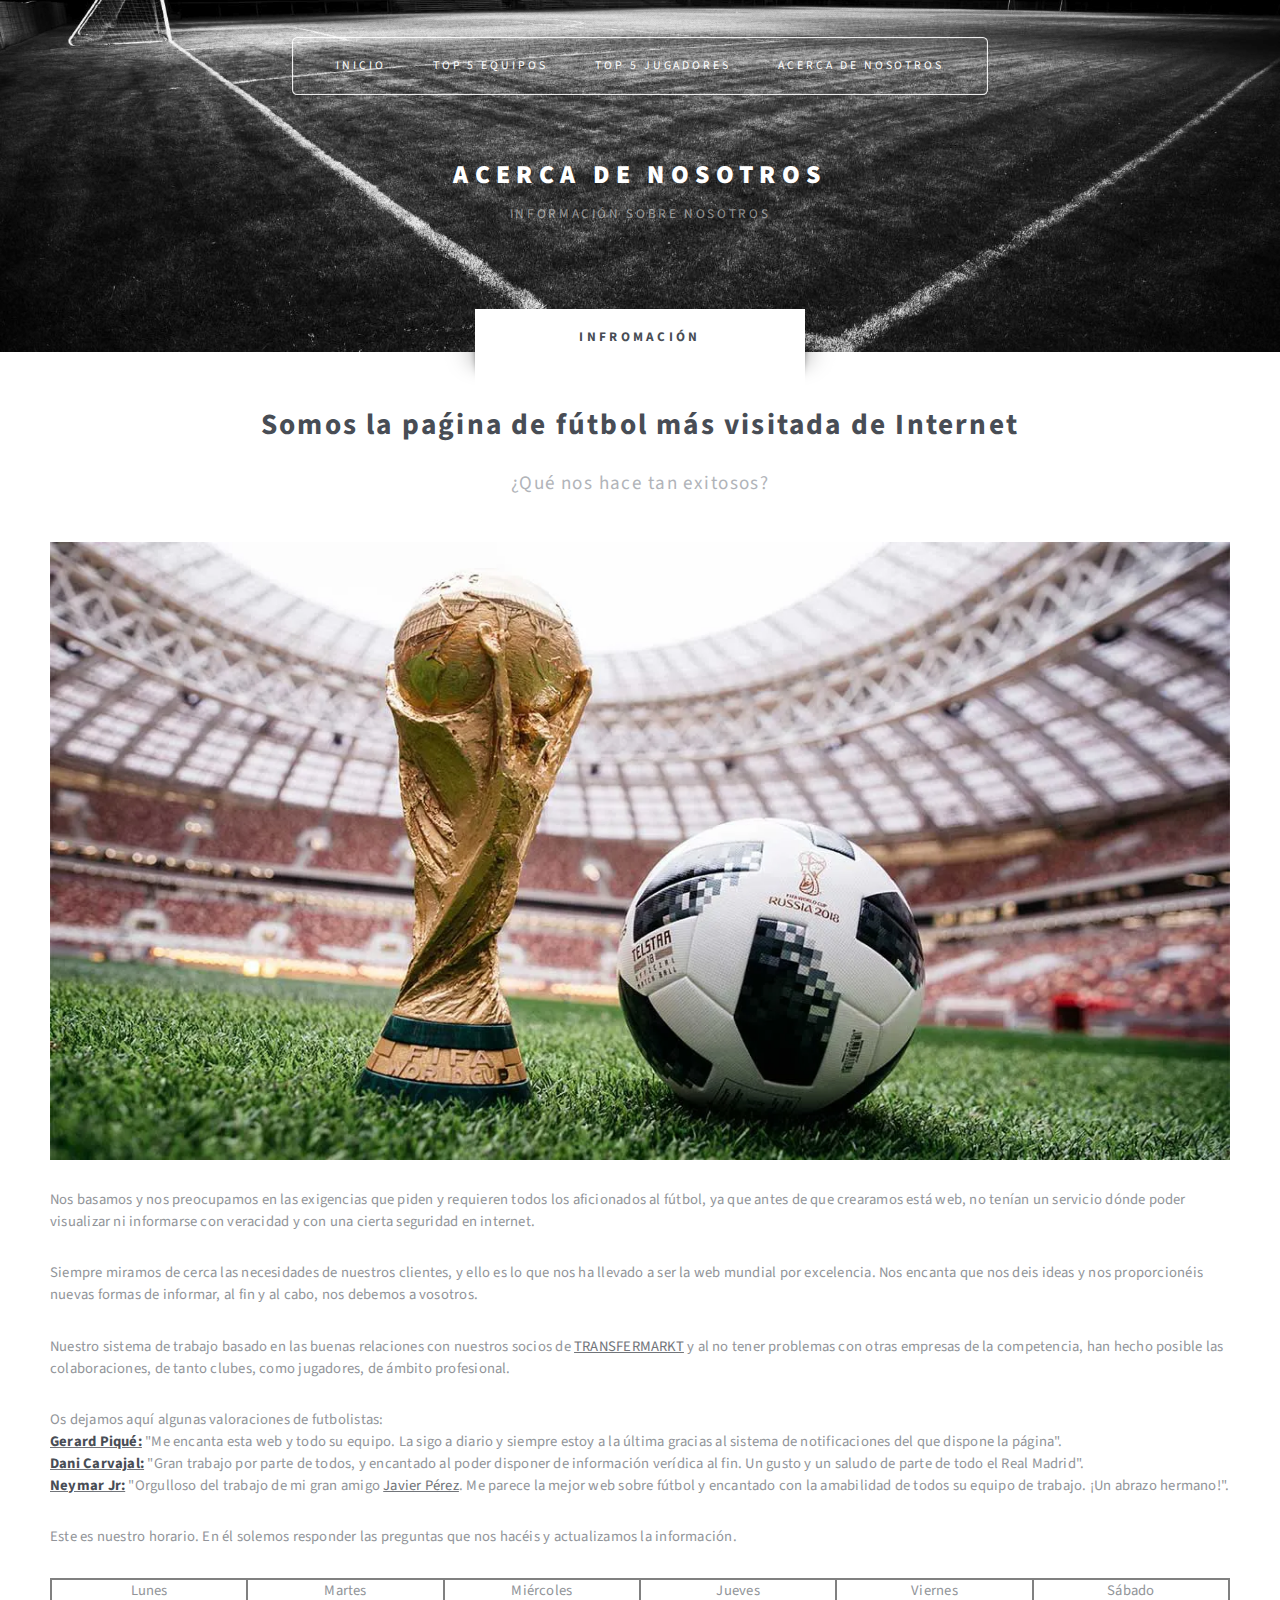
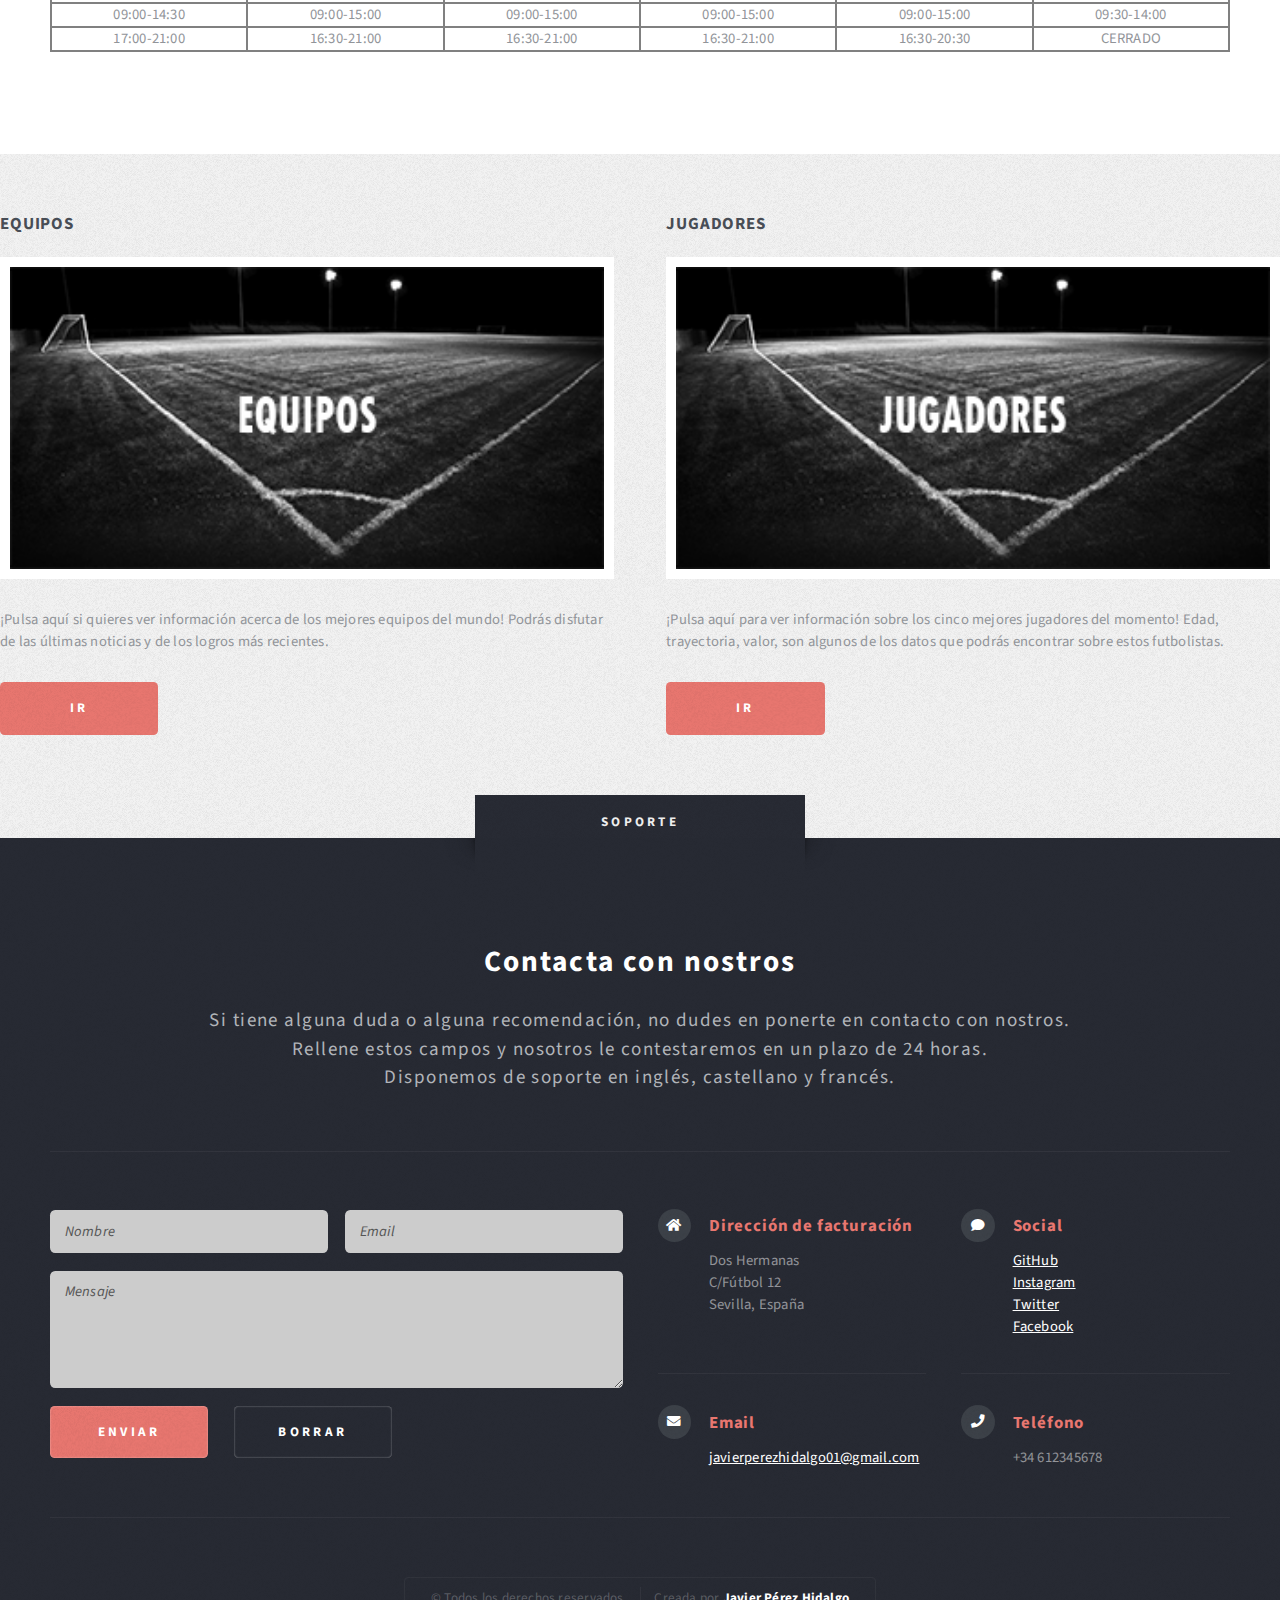
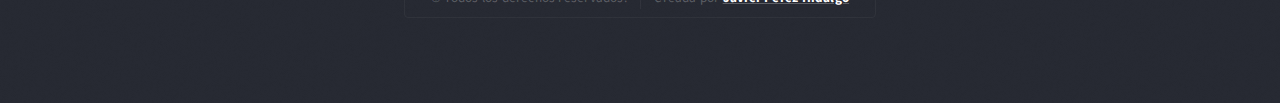
==== acercade.html @ a44bcdb0 "Página Acerca de Nosotros" ====
<!DOCTYPE HTML>
<html lang="es" dir="ltr">
	<head>
		<title>Sobre nosotros</title>
		<meta charset="utf-8" />
		<meta name="viewport" content="width=device-width, initial-scale=1, user-scalable=no" />
		<link rel="stylesheet" href="assets/css/main.css" />
		<!-- favicon -->
      <link rel="icon" href="images/favicon.png" type="image/png" />
	</head>
	<body class="no-sidebar is-preload">
		<div id="page-wrapper">

			<!-- Header -->
				<section id="header" class="wrapper">

					<!-- Logo -->
						<div id="logo">
							<h1><a href="index.html">ACERCA DE NOSOTROS</a></h1>
							<p>Información sobre nosotros</p>
						</div>

					<!-- Nav -->
						<nav id="nav">
							<ul>
								<li><a href="index.html">Inicio</a></li>
								<li><a href="equipos.html">Top 5 Equipos</a></li>
								<li><a href="jugadores.html">Top 5 Jugadores</a></li>
								<li class="current"><a href="acercade.html">Acerca de nosotros</a></li>
							</ul>
						</nav>

				</section>

			<!-- Main -->
				<div id="main" class="wrapper style2">
					<div class="title">INFROMACIÓN</div>
					<div class="container">

						<!-- Content -->
							<div id="content">
								<article class="box post">
									<header class="style1">
										<h2>Somos la paǵina de fútbol más visitada de Internet</h2>
										<p>¿Qué nos hace tan exitosos?</p>
									</header>
									<a class="image featured">
										<img src="images/mundial.jpg" alt="" />
									</a>
									<p>Nos basamos y nos preocupamos en las exigencias que piden y requieren todos los
										aficionados al fútbol, ya que antes de que crearamos está web, no tenían un servicio dónde
										 poder visualizar ni informarse con veracidad y con una cierta seguridad en internet.</p>
									<p>Siempre miramos de cerca las necesidades de nuestros clientes, y ello es lo que nos
										 ha llevado a ser la web mundial por excelencia. Nos encanta que nos deis ideas y
										  nos proporcionéis nuevas formas de informar, al fin y al cabo, nos debemos a vosotros.</p>
									<p>Nuestro sistema de trabajo basado en las buenas relaciones con nuestros socios de <a href="https://www.transfermarkt.es/" class="nobr">TRANSFERMARKT</a>
										y al no tener problemas con otras empresas de la competencia, han hecho posible las colaboraciones,
										 de tanto clubes, como jugadores, de ámbito profesional.</p>
									<p>Os dejamos aquí algunas valoraciones de futbolistas:<br />
										<a href="https://www.transfermarkt.es/gerard-pique/profil/spieler/18944" class="nobr"><strong>Gerard Piqué:</strong></a> "Me encanta esta web y todo su equipo. La sigo a diario
										 y siempre estoy a la última gracias al sistema de notificaciones del que dispone la página".<br />
										<a href="https://www.transfermarkt.es/daniel-carvajal/profil/spieler/138927" class="nobr"><strong>Dani Carvajal:</strong></a> "Gran trabajo por parte de todos, y encantado al poder disponer
										  de información verídica al fin. Un gusto y un saludo de parte de todo el Real Madrid".<br />
										<a href="https://www.transfermarkt.es/neymar/profil/spieler/68290" class="nobr"><strong>Neymar Jr:</strong></a> "Orgulloso del trabajo de mi gran amigo <a href="https://www.instagram.com/javierpzh/" class="nobr">Javier Pérez</a>.
											 Me parece la mejor web sobre fútbol y encantado con la amabilidad de todos su equipo de trabajo. ¡Un abrazo hermano!".<br />
									</p>
									<p>Este es nuestro horario. En él solemos responder las preguntas que nos hacéis y actualizamos la información.</p>
									<table class="tg">
	 									<tr>
		 									<th class="tg-hst0">Lunes</th>
		 									<th class="tg-hst0">Martes</th>
		 									<th class="tg-hst0">Miércoles</th>
		 									<th class="tg-hst0">Jueves</th>
		 									<th class="tg-hst0">Viernes</th>
											<th class="tg-hst0">Sábado</th>
	 									</tr>
	 									<tr>
		 									<td class="tg-rkfb">09:00-14:30</td>
		 									<td class="tg-rkfb">09:00-15:00</td>
		 									<td class="tg-rkfb">09:00-15:00</td>
		 									<td class="tg-rkfb">09:00-15:00</td>
		 									<td class="tg-rkfb">09:00-15:00</td>
											<td class="tg-rkfb">09:30-14:00</td>
	 									</tr>
	 									<tr>
		 									<td class="tg-rkfb">17:00-21:00</td>
		 									<td class="tg-rkfb">16:30-21:00</td>
		 									<td class="tg-rkfb">16:30-21:00</td>
		 									<td class="tg-rkfb">16:30-21:00</td>
											<td class="tg-rkfb">16:30-20:30</td>
		 									<td class="tg-rkfb">CERRADO</td>
	 									</tr>
									</table>
								</article>
							</div>
					</div>
				</div>

			<!-- Highlights -->
				<section id="highlights" class="wrapper style3">
					<div class="row gtr-150">
						<div class="col-6 col-12-small">
							<section class="box">
								<header>
									<h2>EQUIPOS</h2>
								</header>
								<a href="equipos.html" class="image featured"><img src="images/equipos.jpg" alt="" /></a>
								<p>¡Pulsa aquí si quieres ver información acerca de los mejores equipos del mundo! Podrás disfutar de las últimas noticias y de los logros más recientes.</p>
								<a href="equipos.html" class="button style1">IR</a>
							</section>
						</div>
						<div class="col-6 col-12-small">
							<section class="box">
								<header>
									<h2>JUGADORES</h2>
								</header>
								<a href="jugadores.html" class="image featured"><img src="images/jugadores.jpg" alt="" /></a>
								<p>¡Pulsa aquí para ver información sobre los cinco mejores jugadores del momento! Edad, trayectoria, valor, son algunos de los datos que podrás encontrar sobre estos futbolistas.</p>
								<a href="jugadores.html" class="button style1">IR</a>
							</section>
						</div>
					</div>
			</section>

				<!-- Footer -->
					<section id="footer" class="wrapper">
						<div class="title">SOPORTE</div>
						<div class="container">
							<header class="style1">
								<h2>Contacta con nostros</h2>
								<p>
									Si tiene alguna duda o alguna recomendación, no dudes en ponerte en contacto con nostros.<br />Rellene estos campos y nosotros le contestaremos en un plazo de 24 horas.<br />Disponemos de soporte en inglés, castellano y francés.
								</p>
							</header>
							<div class="row">
								<div class="col-6 col-12-medium">

									<!-- Contact Form -->
										<section>
											<form method="post" action="#">
												<div class="row gtr-50">
													<div class="col-6 col-12-small">
														<input type="text" name="name" id="contact-name" placeholder="Nombre" />
													</div>
													<div class="col-6 col-12-small">
														<input type="text" name="email" id="contact-email" placeholder="Email" />
													</div>
													<div class="col-12">
														<textarea name="message" id="contact-message" placeholder="Mensaje" rows="4"></textarea>
													</div>
													<div class="col-12">
														<ul class="actions">
															<li><input type="submit" class="style1" value="Enviar" /></li>
															<li><input type="reset" class="style2" value="Borrar" /></li>
														</ul>
													</div>
												</div>
											</form>
										</section>

								</div>
								<div class="col-6 col-12-medium">

									<!-- Contact -->
										<section class="feature-list small">
											<div class="row">
												<div class="col-6 col-12-small">
													<section>
														<h3 class="icon solid fa-home">Dirección de facturación</h3>
														<p>
															Dos Hermanas<br />
															C/Fútbol 12<br />
															Sevilla, España
														</p>
													</section>
												</div>
												<div class="col-6 col-12-small">
													<section>
														<h3 class="icon solid fa-comment">Social</h3>
														<p>
															<a href="https://github.com/javierpzh">GitHub</a><br />
															<a href="https://www.instagram.com/javierpzh/">Instagram</a><br />
															<a href="https://twitter.com/jperezhid_">Twitter</a><br />
															<a href="https://www.facebook.com/javier.perezhidalgo.904">Facebook</a>
														</p>
													</section>
												</div>
												<div class="col-6 col-12-small">
													<section>
														<h3 class="icon solid fa-envelope">Email</h3>
														<p>
															<a href="#">javierperezhidalgo01@gmail.com</a>
														</p>
													</section>
												</div>
												<div class="col-6 col-12-small">
													<section>
														<h3 class="icon solid fa-phone">Teléfono</h3>
														<p>
															+34 612345678
														</p>
													</section>
												</div>
											</div>
										</section>

								</div>
							</div>
							<div id="copyright">
								<ul>
									<li>&copy; Todos los derechos reservados.</li><li>Creada por <a href="https://www.instagram.com/javierpzh/"><strong>Javier Pérez Hidalgo</strong></a></li>
								</ul>
							</div>
						</div>
					</section>

	</div>

		<!-- Scripts -->
			<script src="assets/js/jquery.min.js"></script>
			<script src="assets/js/jquery.dropotron.min.js"></script>
			<script src="assets/js/browser.min.js"></script>
			<script src="assets/js/breakpoints.min.js"></script>
			<script src="assets/js/util.js"></script>
			<script src="assets/js/main.js"></script>

	</body>
</html>
---- assets/css/main.css ----
@import url("fontawesome-all.min.css");
@import url("https://fonts.googleapis.com/css?family=Source+Sans+Pro:400,400italic,700,900");

html, body, div, span, applet, object,
iframe, h1, h2, h3, h4, h5, h6, p, blockquote,
pre, a, abbr, acronym, address, big, cite,
code, del, dfn, em, img, ins, kbd, q, s, samp,
small, strike, strong, sub, sup, tt, var, b,
u, i, center, dl, dt, dd, ol, ul, li, fieldset,
form, label, legend, table, caption, tbody,
tfoot, thead, tr, th, td, article, aside,
canvas, details, embed, figure, figcaption,
footer, header, hgroup, menu, nav, output, ruby,
section, summary, time, mark, audio, video {
	margin: 0;
	padding: 0;
	border: 0;
	font-size: 100%;
	font: inherit;
	vertical-align: baseline;}

article, aside, details, figcaption, figure,
footer, header, hgroup, menu, nav, section {
	display: block;}

body {
	line-height: 1;
}

ol, ul {
	list-style: none;
}

blockquote, q {
	quotes: none;
}

	blockquote:before, blockquote:after, q:before, q:after {
		content: '';
		content: none;
	}

table {
	border-collapse: collapse;
	border-spacing: 0;
}

body {
	-webkit-text-size-adjust: none;
}

mark {
	background-color: transparent;
	color: inherit;
}

input::-moz-focus-inner {
	border: 0;
	padding: 0;
}

input, select, textarea {
	-moz-appearance: none;
	-webkit-appearance: none;
	-ms-appearance: none;
	appearance: none;
}

/* Basic */

	@-ms-viewport {
		width: device-width;
	}

	html {
		box-sizing: border-box;
	}

	*, *:before, *:after {
		box-sizing: inherit;
	}

	body.is-preload *, body.is-preload *:before, body.is-preload *:after {
		-moz-animation: none !important;
		-webkit-animation: none !important;
		-ms-animation: none !important;
		animation: none !important;
		-moz-transition: none !important;
		-webkit-transition: none !important;
		-ms-transition: none !important;
		transition: none !important;
	}

	body, input, textarea, select {
		font-family: 'Source Sans Pro', sans-serif;
		font-weight: 400;
		color: #919499;
		font-size: 14pt;
		line-height: 1.75em;
		letter-spacing: 0.025em;
	}

	h1, h2, h3, h4, h5, h6 {
		font-weight: 700;
		color: #484d55;
	}

		h1 a, h2 a, h3 a, h4 a, h5 a, h6 a {
			color: inherit;
			text-decoration: none;
		}

	a {
		-moz-transition: color .25s ease-in-out;
		-webkit-transition: color .25s ease-in-out;
		-ms-transition: color .25s ease-in-out;
		transition: color .25s ease-in-out;
		text-decoration: underline;
		color: #717479;
	}

		a:hover {
			text-decoration: none;
		}

	strong, b {
		font-weight: 700;
		color: #484d55;
	}

	blockquote {
		border-left: solid 0.5em #ddd;
		padding: 1em 0 1em 2em;
		font-style: italic;
	}

	em, i {
		font-style: italic;
	}

	hr {
		border: 0;
		border-top: solid 1px #ddd;
		margin: 2em 0 2em 0;
	}

	sub {
		position: relative;
		top: 0.5em;
		font-size: 0.8em;
	}

	sup {
		position: relative;
		top: -0.5em;
		font-size: 0.8em;
	}

	.nobr {
		white-space: nowrap;
	}

	br.clear {
		clear: both;
	}

	p, ul, ol, dl, table, blockquote, form {
		margin-bottom: 2em;
	}

/* Container */

	.container {
		margin: 0 auto;
		max-width: 100%;
		width: 68em;
	}

		@media screen and (max-width: 1680px) {

			.container {
				width: 70em;
			}

		}

		@media screen and (max-width: 1280px) {

			.container {
				width: calc(100% - 100px);
			}

		}

		@media screen and (max-width: 980px) {

			.container {
				width: calc(100% - 100px);
			}

		}

		@media screen and (max-width: 736px) {

			.container {
				width: calc(100% - 40px);
			}

		}

/* Row */

	.row {
		display: flex;
		flex-wrap: wrap;
		box-sizing: border-box;
		align-items: stretch;
	}

		.row > * {
			box-sizing: border-box;
		}

		.row.gtr-uniform > * > :last-child {
			margin-bottom: 0;
		}

		.row.aln-left {
			justify-content: flex-start;
		}

		.row.aln-center {
			justify-content: center;
		}

		.row.aln-right {
			justify-content: flex-end;
		}

		.row.aln-top {
			align-items: flex-start;
		}

		.row.aln-middle {
			align-items: center;
		}

		.row.aln-bottom {
			align-items: flex-end;
		}

		.row > .imp {
			order: -1;
		}

		.row > .col-1 {
			width: 8.33333%;
		}

		.row > .off-1 {
			margin-left: 8.33333%;
		}

		.row > .col-2 {
			width: 16.66667%;
		}

		.row > .off-2 {
			margin-left: 16.66667%;
		}

		.row > .col-3 {
			width: 25%;
		}

		.row > .off-3 {
			margin-left: 25%;
		}

		.row > .col-4 {
			width: 33.33333%;
		}

		.row > .off-4 {
			margin-left: 33.33333%;
		}

		.row > .col-5 {
			width: 41.66667%;
		}

		.row > .off-5 {
			margin-left: 41.66667%;
		}

		.row > .col-6 {
			width: 50%;
		}

		.row > .off-6 {
			margin-left: 50%;
		}

		.row > .col-7 {
			width: 58.33333%;
		}

		.row > .off-7 {
			margin-left: 58.33333%;
		}

		.row > .col-8 {
			width: 66.66667%;
		}

		.row > .off-8 {
			margin-left: 66.66667%;
		}

		.row > .col-9 {
			width: 75%;
		}

		.row > .off-9 {
			margin-left: 75%;
		}

		.row > .col-10 {
			width: 83.33333%;
		}

		.row > .off-10 {
			margin-left: 83.33333%;
		}

		.row > .col-11 {
			width: 91.66667%;
		}

		.row > .off-11 {
			margin-left: 91.66667%;
		}

		.row > .col-12 {
			width: 100%;
		}

		.row > .off-12 {
			margin-left: 100%;
		}

		.row.gtr-0 {
			margin-top: 0px;
			margin-left: 0px;
		}

			.row.gtr-0 > * {
				padding: 0px 0 0 0px;
			}

			.row.gtr-0.gtr-uniform {
				margin-top: 0px;
			}

				.row.gtr-0.gtr-uniform > * {
					padding-top: 0px;
				}

		.row.gtr-25 {
			margin-top: -12.5px;
			margin-left: -12.5px;
		}

			.row.gtr-25 > * {
				padding: 12.5px 0 0 12.5px;
			}

			.row.gtr-25.gtr-uniform {
				margin-top: -12.5px;
			}

				.row.gtr-25.gtr-uniform > * {
					padding-top: 12.5px;
				}

		.row.gtr-50 {
			margin-top: -25px;
			margin-left: -25px;
		}

			.row.gtr-50 > * {
				padding: 25px 0 0 25px;
			}

			.row.gtr-50.gtr-uniform {
				margin-top: -25px;
			}

				.row.gtr-50.gtr-uniform > * {
					padding-top: 25px;
				}

		.row {
			margin-top: -50px;
			margin-left: -50px;
		}

			.row > * {
				padding: 50px 0 0 50px;
			}

			.row.gtr-uniform {
				margin-top: -50px;
			}

				.row.gtr-uniform > * {
					padding-top: 50px;
				}

		.row.gtr-150 {
			margin-top: -75px;
			margin-left: -75px;
		}

			.row.gtr-150 > * {
				padding: 75px 0 0 75px;
			}

			.row.gtr-150.gtr-uniform {
				margin-top: -75px;
			}

				.row.gtr-150.gtr-uniform > * {
					padding-top: 75px;
				}

		.row.gtr-200 {
			margin-top: -100px;
			margin-left: -100px;
		}

			.row.gtr-200 > * {
				padding: 100px 0 0 100px;
			}

			.row.gtr-200.gtr-uniform {
				margin-top: -100px;
			}

				.row.gtr-200.gtr-uniform > * {
					padding-top: 100px;
				}

		@media screen and (max-width: 1680px) {

			.row {
				display: flex;
				flex-wrap: wrap;
				box-sizing: border-box;
				align-items: stretch;
			}

				.row > * {
					box-sizing: border-box;
				}

				.row.gtr-uniform > * > :last-child {
					margin-bottom: 0;
				}

				.row.aln-left {
					justify-content: flex-start;
				}

				.row.aln-center {
					justify-content: center;
				}

				.row.aln-right {
					justify-content: flex-end;
				}

				.row.aln-top {
					align-items: flex-start;
				}

				.row.aln-middle {
					align-items: center;
				}

				.row.aln-bottom {
					align-items: flex-end;
				}

				.row > .imp-xlarge {
					order: -1;
				}

				.row > .col-1-xlarge {
					width: 8.33333%;
				}

				.row > .off-1-xlarge {
					margin-left: 8.33333%;
				}

				.row > .col-2-xlarge {
					width: 16.66667%;
				}

				.row > .off-2-xlarge {
					margin-left: 16.66667%;
				}

				.row > .col-3-xlarge {
					width: 25%;
				}

				.row > .off-3-xlarge {
					margin-left: 25%;
				}

				.row > .col-4-xlarge {
					width: 33.33333%;
				}

				.row > .off-4-xlarge {
					margin-left: 33.33333%;
				}

				.row > .col-5-xlarge {
					width: 41.66667%;
				}

				.row > .off-5-xlarge {
					margin-left: 41.66667%;
				}

				.row > .col-6-xlarge {
					width: 50%;
				}

				.row > .off-6-xlarge {
					margin-left: 50%;
				}

				.row > .col-7-xlarge {
					width: 58.33333%;
				}

				.row > .off-7-xlarge {
					margin-left: 58.33333%;
				}

				.row > .col-8-xlarge {
					width: 66.66667%;
				}

				.row > .off-8-xlarge {
					margin-left: 66.66667%;
				}

				.row > .col-9-xlarge {
					width: 75%;
				}

				.row > .off-9-xlarge {
					margin-left: 75%;
				}

				.row > .col-10-xlarge {
					width: 83.33333%;
				}

				.row > .off-10-xlarge {
					margin-left: 83.33333%;
				}

				.row > .col-11-xlarge {
					width: 91.66667%;
				}

				.row > .off-11-xlarge {
					margin-left: 91.66667%;
				}

				.row > .col-12-xlarge {
					width: 100%;
				}

				.row > .off-12-xlarge {
					margin-left: 100%;
				}

				.row.gtr-0 {
					margin-top: 0px;
					margin-left: 0px;
				}

					.row.gtr-0 > * {
						padding: 0px 0 0 0px;
					}

					.row.gtr-0.gtr-uniform {
						margin-top: 0px;
					}

						.row.gtr-0.gtr-uniform > * {
							padding-top: 0px;
						}

				.row.gtr-25 {
					margin-top: -12.5px;
					margin-left: -12.5px;
				}

					.row.gtr-25 > * {
						padding: 12.5px 0 0 12.5px;
					}

					.row.gtr-25.gtr-uniform {
						margin-top: -12.5px;
					}

						.row.gtr-25.gtr-uniform > * {
							padding-top: 12.5px;
						}

				.row.gtr-50 {
					margin-top: -25px;
					margin-left: -25px;
				}

					.row.gtr-50 > * {
						padding: 25px 0 0 25px;
					}

					.row.gtr-50.gtr-uniform {
						margin-top: -25px;
					}

						.row.gtr-50.gtr-uniform > * {
							padding-top: 25px;
						}

				.row {
					margin-top: -50px;
					margin-left: -50px;
				}

					.row > * {
						padding: 50px 0 0 50px;
					}

					.row.gtr-uniform {
						margin-top: -50px;
					}

						.row.gtr-uniform > * {
							padding-top: 50px;
						}

				.row.gtr-150 {
					margin-top: -75px;
					margin-left: -75px;
				}

					.row.gtr-150 > * {
						padding: 75px 0 0 75px;
					}

					.row.gtr-150.gtr-uniform {
						margin-top: -75px;
					}

						.row.gtr-150.gtr-uniform > * {
							padding-top: 75px;
						}

				.row.gtr-200 {
					margin-top: -100px;
					margin-left: -100px;
				}

					.row.gtr-200 > * {
						padding: 100px 0 0 100px;
					}

					.row.gtr-200.gtr-uniform {
						margin-top: -100px;
					}

						.row.gtr-200.gtr-uniform > * {
							padding-top: 100px;
						}

		}

		@media screen and (max-width: 1280px) {

			.row {
				display: flex;
				flex-wrap: wrap;
				box-sizing: border-box;
				align-items: stretch;
			}

				.row > * {
					box-sizing: border-box;
				}

				.row.gtr-uniform > * > :last-child {
					margin-bottom: 0;
				}

				.row.aln-left {
					justify-content: flex-start;
				}

				.row.aln-center {
					justify-content: center;
				}

				.row.aln-right {
					justify-content: flex-end;
				}

				.row.aln-top {
					align-items: flex-start;
				}

				.row.aln-middle {
					align-items: center;
				}

				.row.aln-bottom {
					align-items: flex-end;
				}

				.row > .imp-large {
					order: -1;
				}

				.row > .col-1-large {
					width: 8.33333%;
				}

				.row > .off-1-large {
					margin-left: 8.33333%;
				}

				.row > .col-2-large {
					width: 16.66667%;
				}

				.row > .off-2-large {
					margin-left: 16.66667%;
				}

				.row > .col-3-large {
					width: 25%;
				}

				.row > .off-3-large {
					margin-left: 25%;
				}

				.row > .col-4-large {
					width: 33.33333%;
				}

				.row > .off-4-large {
					margin-left: 33.33333%;
				}

				.row > .col-5-large {
					width: 41.66667%;
				}

				.row > .off-5-large {
					margin-left: 41.66667%;
				}

				.row > .col-6-large {
					width: 50%;
				}

				.row > .off-6-large {
					margin-left: 50%;
				}

				.row > .col-7-large {
					width: 58.33333%;
				}

				.row > .off-7-large {
					margin-left: 58.33333%;
				}

				.row > .col-8-large {
					width: 66.66667%;
				}

				.row > .off-8-large {
					margin-left: 66.66667%;
				}

				.row > .col-9-large {
					width: 75%;
				}

				.row > .off-9-large {
					margin-left: 75%;
				}

				.row > .col-10-large {
					width: 83.33333%;
				}

				.row > .off-10-large {
					margin-left: 83.33333%;
				}

				.row > .col-11-large {
					width: 91.66667%;
				}

				.row > .off-11-large {
					margin-left: 91.66667%;
				}

				.row > .col-12-large {
					width: 100%;
				}

				.row > .off-12-large {
					margin-left: 100%;
				}

				.row.gtr-0 {
					margin-top: 0px;
					margin-left: 0px;
				}

					.row.gtr-0 > * {
						padding: 0px 0 0 0px;
					}

					.row.gtr-0.gtr-uniform {
						margin-top: 0px;
					}

						.row.gtr-0.gtr-uniform > * {
							padding-top: 0px;
						}

				.row.gtr-25 {
					margin-top: -8.75px;
					margin-left: -8.75px;
				}

					.row.gtr-25 > * {
						padding: 8.75px 0 0 8.75px;
					}

					.row.gtr-25.gtr-uniform {
						margin-top: -8.75px;
					}

						.row.gtr-25.gtr-uniform > * {
							padding-top: 8.75px;
						}

				.row.gtr-50 {
					margin-top: -17.5px;
					margin-left: -17.5px;
				}

					.row.gtr-50 > * {
						padding: 17.5px 0 0 17.5px;
					}

					.row.gtr-50.gtr-uniform {
						margin-top: -17.5px;
					}

						.row.gtr-50.gtr-uniform > * {
							padding-top: 17.5px;
						}

				.row {
					margin-top: -35px;
					margin-left: -35px;
				}

					.row > * {
						padding: 35px 0 0 35px;
					}

					.row.gtr-uniform {
						margin-top: -35px;
					}

						.row.gtr-uniform > * {
							padding-top: 35px;
						}

				.row.gtr-150 {
					margin-top: -52.5px;
					margin-left: -52.5px;
				}

					.row.gtr-150 > * {
						padding: 52.5px 0 0 52.5px;
					}

					.row.gtr-150.gtr-uniform {
						margin-top: -52.5px;
					}

						.row.gtr-150.gtr-uniform > * {
							padding-top: 52.5px;
						}

				.row.gtr-200 {
					margin-top: -70px;
					margin-left: -70px;
				}

					.row.gtr-200 > * {
						padding: 70px 0 0 70px;
					}

					.row.gtr-200.gtr-uniform {
						margin-top: -70px;
					}

						.row.gtr-200.gtr-uniform > * {
							padding-top: 70px;
						}

		}

		@media screen and (max-width: 980px) {

			.row {
				display: flex;
				flex-wrap: wrap;
				box-sizing: border-box;
				align-items: stretch;
			}

				.row > * {
					box-sizing: border-box;
				}

				.row.gtr-uniform > * > :last-child {
					margin-bottom: 0;
				}

				.row.aln-left {
					justify-content: flex-start;
				}

				.row.aln-center {
					justify-content: center;
				}

				.row.aln-right {
					justify-content: flex-end;
				}

				.row.aln-top {
					align-items: flex-start;
				}

				.row.aln-middle {
					align-items: center;
				}

				.row.aln-bottom {
					align-items: flex-end;
				}

				.row > .imp-medium {
					order: -1;
				}

				.row > .col-1-medium {
					width: 8.33333%;
				}

				.row > .off-1-medium {
					margin-left: 8.33333%;
				}

				.row > .col-2-medium {
					width: 16.66667%;
				}

				.row > .off-2-medium {
					margin-left: 16.66667%;
				}

				.row > .col-3-medium {
					width: 25%;
				}

				.row > .off-3-medium {
					margin-left: 25%;
				}

				.row > .col-4-medium {
					width: 33.33333%;
				}

				.row > .off-4-medium {
					margin-left: 33.33333%;
				}

				.row > .col-5-medium {
					width: 41.66667%;
				}

				.row > .off-5-medium {
					margin-left: 41.66667%;
				}

				.row > .col-6-medium {
					width: 50%;
				}

				.row > .off-6-medium {
					margin-left: 50%;
				}

				.row > .col-7-medium {
					width: 58.33333%;
				}

				.row > .off-7-medium {
					margin-left: 58.33333%;
				}

				.row > .col-8-medium {
					width: 66.66667%;
				}

				.row > .off-8-medium {
					margin-left: 66.66667%;
				}

				.row > .col-9-medium {
					width: 75%;
				}

				.row > .off-9-medium {
					margin-left: 75%;
				}

				.row > .col-10-medium {
					width: 83.33333%;
				}

				.row > .off-10-medium {
					margin-left: 83.33333%;
				}

				.row > .col-11-medium {
					width: 91.66667%;
				}

				.row > .off-11-medium {
					margin-left: 91.66667%;
				}

				.row > .col-12-medium {
					width: 100%;
				}

				.row > .off-12-medium {
					margin-left: 100%;
				}

				.row.gtr-0 {
					margin-top: 0px;
					margin-left: 0px;
				}

					.row.gtr-0 > * {
						padding: 0px 0 0 0px;
					}

					.row.gtr-0.gtr-uniform {
						margin-top: 0px;
					}

						.row.gtr-0.gtr-uniform > * {
							padding-top: 0px;
						}

				.row.gtr-25 {
					margin-top: -12.5px;
					margin-left: -12.5px;
				}

					.row.gtr-25 > * {
						padding: 12.5px 0 0 12.5px;
					}

					.row.gtr-25.gtr-uniform {
						margin-top: -12.5px;
					}

						.row.gtr-25.gtr-uniform > * {
							padding-top: 12.5px;
						}

				.row.gtr-50 {
					margin-top: -25px;
					margin-left: -25px;
				}

					.row.gtr-50 > * {
						padding: 25px 0 0 25px;
					}

					.row.gtr-50.gtr-uniform {
						margin-top: -25px;
					}

						.row.gtr-50.gtr-uniform > * {
							padding-top: 25px;
						}

				.row {
					margin-top: -50px;
					margin-left: -50px;
				}

					.row > * {
						padding: 50px 0 0 50px;
					}

					.row.gtr-uniform {
						margin-top: -50px;
					}

						.row.gtr-uniform > * {
							padding-top: 50px;
						}

				.row.gtr-150 {
					margin-top: -75px;
					margin-left: -75px;
				}

					.row.gtr-150 > * {
						padding: 75px 0 0 75px;
					}

					.row.gtr-150.gtr-uniform {
						margin-top: -75px;
					}

						.row.gtr-150.gtr-uniform > * {
							padding-top: 75px;
						}

				.row.gtr-200 {
					margin-top: -100px;
					margin-left: -100px;
				}

					.row.gtr-200 > * {
						padding: 100px 0 0 100px;
					}

					.row.gtr-200.gtr-uniform {
						margin-top: -100px;
					}

						.row.gtr-200.gtr-uniform > * {
							padding-top: 100px;
						}

		}

		@media screen and (max-width: 736px) {

			.row {
				display: flex;
				flex-wrap: wrap;
				box-sizing: border-box;
				align-items: stretch;
			}

				.row > * {
					box-sizing: border-box;
				}

				.row.gtr-uniform > * > :last-child {
					margin-bottom: 0;
				}

				.row.aln-left {
					justify-content: flex-start;
				}

				.row.aln-center {
					justify-content: center;
				}

				.row.aln-right {
					justify-content: flex-end;
				}

				.row.aln-top {
					align-items: flex-start;
				}

				.row.aln-middle {
					align-items: center;
				}

				.row.aln-bottom {
					align-items: flex-end;
				}

				.row > .imp-small {
					order: -1;
				}

				.row > .col-1-small {
					width: 8.33333%;
				}

				.row > .off-1-small {
					margin-left: 8.33333%;
				}

				.row > .col-2-small {
					width: 16.66667%;
				}

				.row > .off-2-small {
					margin-left: 16.66667%;
				}

				.row > .col-3-small {
					width: 25%;
				}

				.row > .off-3-small {
					margin-left: 25%;
				}

				.row > .col-4-small {
					width: 33.33333%;
				}

				.row > .off-4-small {
					margin-left: 33.33333%;
				}

				.row > .col-5-small {
					width: 41.66667%;
				}

				.row > .off-5-small {
					margin-left: 41.66667%;
				}

				.row > .col-6-small {
					width: 50%;
				}

				.row > .off-6-small {
					margin-left: 50%;
				}

				.row > .col-7-small {
					width: 58.33333%;
				}

				.row > .off-7-small {
					margin-left: 58.33333%;
				}

				.row > .col-8-small {
					width: 66.66667%;
				}

				.row > .off-8-small {
					margin-left: 66.66667%;
				}

				.row > .col-9-small {
					width: 75%;
				}

				.row > .off-9-small {
					margin-left: 75%;
				}

				.row > .col-10-small {
					width: 83.33333%;
				}

				.row > .off-10-small {
					margin-left: 83.33333%;
				}

				.row > .col-11-small {
					width: 91.66667%;
				}

				.row > .off-11-small {
					margin-left: 91.66667%;
				}

				.row > .col-12-small {
					width: 100%;
				}

				.row > .off-12-small {
					margin-left: 100%;
				}

				.row.gtr-0 {
					margin-top: 0px;
					margin-left: 0px;
				}

					.row.gtr-0 > * {
						padding: 0px 0 0 0px;
					}

					.row.gtr-0.gtr-uniform {
						margin-top: 0px;
					}

						.row.gtr-0.gtr-uniform > * {
							padding-top: 0px;
						}

				.row.gtr-25 {
					margin-top: -7.5px;
					margin-left: -7.5px;
				}

					.row.gtr-25 > * {
						padding: 7.5px 0 0 7.5px;
					}

					.row.gtr-25.gtr-uniform {
						margin-top: -7.5px;
					}

						.row.gtr-25.gtr-uniform > * {
							padding-top: 7.5px;
						}

				.row.gtr-50 {
					margin-top: -15px;
					margin-left: -15px;
				}

					.row.gtr-50 > * {
						padding: 15px 0 0 15px;
					}

					.row.gtr-50.gtr-uniform {
						margin-top: -15px;
					}

						.row.gtr-50.gtr-uniform > * {
							padding-top: 15px;
						}

				.row {
					margin-top: -30px;
					margin-left: -30px;
				}

					.row > * {
						padding: 30px 0 0 30px;
					}

					.row.gtr-uniform {
						margin-top: -30px;
					}

						.row.gtr-uniform > * {
							padding-top: 30px;
						}

				.row.gtr-150 {
					margin-top: -45px;
					margin-left: -45px;
				}

					.row.gtr-150 > * {
						padding: 45px 0 0 45px;
					}

					.row.gtr-150.gtr-uniform {
						margin-top: -45px;
					}

						.row.gtr-150.gtr-uniform > * {
							padding-top: 45px;
						}

				.row.gtr-200 {
					margin-top: -60px;
					margin-left: -60px;
				}

					.row.gtr-200 > * {
						padding: 60px 0 0 60px;
					}

					.row.gtr-200.gtr-uniform {
						margin-top: -60px;
					}

						.row.gtr-200.gtr-uniform > * {
							padding-top: 60px;
						}

		}

/* Section/Article */

	section,
	article {
		margin: 0 0 4em 0;
	}

	section > :last-child,
	article > :last-child,
	section:last-child,
	article:last-child {
		margin-bottom: 0;
	}

	header.style1 {
		text-align: center;
		padding: 3em 0 3em 0;
	}

		header.style1 h2 {
			font-weight: 700;
			font-size: 2em;
			letter-spacing: 0.075em;
			line-height: 1.5em;
		}

		header.style1 p {
			color: #b1b4b9;
			display: block;
			margin: 1.15em 0 0 0;
			font-size: 1.3em;
			letter-spacing: 0.075em;
			line-height: 1.5em;
		}

/* Table */

	table {
		width: 100%;
	}

		table.default {
			width: 100%;
		}

			table.default tbody tr:nth-child(2n+2) {
				background: #f4f4f4;
			}

			table.default td {
				padding: 0.5em 1em 0.5em 1em;
			}

			table.default th {
				text-align: left;
				font-weight: 400;
				padding: 0.5em 1em 0.5em 1em;
			}

			table.default thead {
				background: #484d55;
				color: #fff;
			}

			table.default tfoot {
				background: #eee;
			}

/* Form */

	form label {
		display: block;
		font-weight: 700;
		color: #484d55;
		margin: 0.25em 0 0.5em 0;
	}

	form input[type="text"],
	form input[type="email"],
	form input[type="password"],
	form select,
	form textarea {
		-moz-transition: all .25s ease-in-out;
		-webkit-transition: all .25s ease-in-out;
		-ms-transition: all .25s ease-in-out;
		transition: all .25s ease-in-out;
		-webkit-appearance: none;
		display: block;
		border: 0;
		background: #eee;
		box-shadow: inset 0px 0px 1px 0px #a0a1a7;
		border-radius: 0.35em;
		width: 100%;
		padding: 0.75em 1em 0.75em 1em;
	}

		form input[type="text"]:focus,
		form input[type="email"]:focus,
		form input[type="password"]:focus,
		form select:focus,
		form textarea:focus {
			background: #f8f8f8;
		}

	form input[type="text"],
	form input[type="email"]
	input[type="password"] {
		line-height: 1em;
	}

	form select {
		line-height: 1em;
	}

	form textarea {
		min-height: 8em;
	}

	form ul.actions {
		margin-top: 0;
	}

	form ::-webkit-input-placeholder {
		color: #555 !important;
		font-style: italic;
		line-height: 1.35em;
	}

	form :-moz-placeholder {
		color: #555 !important;
		font-style: italic;
	}

	form ::-moz-placeholder {
		color: #555 !important;
		font-style: italic;
	}

	form :-ms-input-placeholder {
		color: #555 !important;
		font-style: italic;
	}

	form ::-moz-focus-inner {
		border: 0;
	}

/* Image */

	.image {
		display: inline-block;
	}

		.image img {
			display: block;
			width: 100%;
		}

		.image.fit {
			display: block;
			width: 100%;
		}

		.image.left {
			float: left;
			margin: 0 2em 2em 0;
		}

		.image.centered {
			display: block;
			margin: 0 0 2em 0;
		}

			.image.centered img {
				margin: 0 auto;
				width: auto;
			}

		.image.featured {
			display: block;
			width: 100%;
			margin: 0 0 2em 0;
		}

/* Button */

	input[type="button"],
	input[type="submit"],
	input[type="reset"],
	button,
	.button {
		-moz-transition: all .25s ease-in-out;
		-webkit-transition: all .25s ease-in-out;
		-ms-transition: all .25s ease-in-out;
		transition: all .25s ease-in-out;
		display: inline-block;
		background: #444;
		text-align: center;
		text-transform: uppercase;
		font-weight: 700;
		letter-spacing: 0.25em;
		text-decoration: none;
		border-radius: 0.35em;
		border: 0;
		outline: 0;
		cursor: pointer;
		padding: 0 2.25em 0 2.25em;
		font-size: 0.9em;
		min-width: 12em;
		height: 4em;
		line-height: 4em;
	}

		input[type="button"]:hover,
		input[type="submit"]:hover,
		input[type="reset"]:hover,
		button:hover,
		.button:hover {
			background-color: #f98780;
		}

		input[type="button"].large,
		input[type="submit"].large,
		input[type="reset"].large,
		button.large,
		.button.large {
			font-size: 1em;
			min-width: 14em;
		}

		input[type="button"].style1,
		input[type="submit"].style1,
		input[type="reset"].style1,
		button.style1,
		.button.style1 {
			background: #e97770 url("images/overlay.png");
			color: #fff;
		}

			input[type="button"].style1:hover,
			input[type="submit"].style1:hover,
			input[type="reset"].style1:hover,
			button.style1:hover,
			.button.style1:hover {
				background-color: #f98780;
			}

			input[type="button"].style1:active,
			input[type="submit"].style1:active,
			input[type="reset"].style1:active,
			button.style1:active,
			.button.style1:active {
				background-color: #d96760;
			}

		input[type="button"].style2,
		input[type="submit"].style2,
		input[type="reset"].style2,
		button.style2,
		.button.style2 {
			background: none;
			color: #606167;
			box-shadow: inset 0px 0px 2px 0px #a0a1a7;
		}

			input[type="button"].style2:hover,
			input[type="submit"].style2:hover,
			input[type="reset"].style2:hover,
			button.style2:hover,
			.button.style2:hover {
				box-shadow: inset 0px 0px 2px 0px #606167;
			}

			input[type="button"].style2:active,
			input[type="submit"].style2:active,
			input[type="reset"].style2:active,
			button.style2:active,
			.button.style2:active {
				box-shadow: inset 0px 0px 2px 0px #202127;
			}

		input[type="button"].style3,
		input[type="submit"].style3,
		input[type="reset"].style3,
		button.style3,
		.button.style3 {
			background: #2f333b url("images/overlay.png");
			color: #fff;
		}

			input[type="button"].style3:hover,
			input[type="submit"].style3:hover,
			input[type="reset"].style3:hover,
			button.style3:hover,
			.button.style3:hover {
				background-color: #3f434b;
			}

			input[type="button"].style3:active,
			input[type="submit"].style3:active,
			input[type="reset"].style3:active,
			button.style3:active,
			.button.style3:active {
				background-color: #1f232b;
			}

/* List */

	ul {
		list-style: disc;
		padding-left: 1em;
	}

		ul li {
			padding-left: 0.5em;
		}

		ul.style2 {
			list-style: none;
			padding-left: 0;
		}

			ul.style2 li {
				border-top: solid 1px #eee;
				padding: 1.5em 0 0 0;
				margin: 1.5em 0 0 0;
			}

				ul.style2 li:first-child {
					border-top: 0;
					padding-top: 0;
					margin-top: 0;
				}

		ul.style3 {
			list-style: none;
			padding-left: 0;
		}

			ul.style3 li {
				border-top: solid 1px #eee;
				padding: 0.5em 0 0 0;
				margin: 0.5em 0 0 0;
			}

				ul.style3 li:first-child {
					border-top: 0;
					padding-top: 0;
					margin-top: 0;
				}

	ol {
		list-style: decimal;
		padding-left: 1.25em;
	}

		ol li {
			padding-left: 0.25em;
		}

/* Actions */

	ul.actions {
		list-style: none;
		padding-left: 0;
		margin: 3em 0 0 0;
	}

		ul.actions li {
			display: inline-block;
			margin: 0 0.75em 0 0.75em;
			padding-left: 0;
		}

			ul.actions li:first-child {
				margin-left: 0;
			}

			ul.actions li:last-child {
				margin-right: 0;
			}

		ul.actions.special {
			text-align: center;
		}

/* Feature List */

	.feature-list {
		max-width: 58em;
		margin-left: auto;
		margin-right: auto;
		position: relative;
		top: 0.75em;
	}

		.feature-list section {
			border-top: solid 1px #eee;
			padding-top: 3em;
			padding-left: 5em;
			position: relative;
		}

		@media screen and (min-width: 981px) {

			.feature-list > .row > :nth-child(-n + 2) > section {
				border-top: 0;
				padding-top: 0;
			}

		}

		.feature-list h3 {
			color: #e97770 !important;
			margin: -0.35em 0 0.75em 0;
			font-size: 1.15em;
			letter-spacing: 0.05em;
		}

			.feature-list h3:before {
				display: block;
				color: #fff;
				background: #2f333b url("images/overlay.png");
				border-radius: 2.5em;
				text-align: center;
				width: 2.5em;
				height: 2.5em;
				line-height: 2.5em;
				margin-right: 0.75em;
				position: absolute;
				left: 0;
				margin-top: -0.5em;
			}

		.feature-list.small section {
			padding-left: 3.5em;
		}

		.feature-list.small h3:before {
			font-size: 0.8em;
		}

/* Icons */

	.icon {
		text-decoration: none;
		text-decoration: none;
	}

		.icon:before {
			-moz-osx-font-smoothing: grayscale;
			-webkit-font-smoothing: antialiased;
			display: inline-block;
			font-style: normal;
			font-variant: normal;
			text-rendering: auto;
			line-height: 1;
			text-transform: none !important;
			font-family: 'Font Awesome 5 Free';
			font-weight: 400;
		}

		.icon:before {
			line-height: inherit;
			font-size: 1.25em;
		}

		.icon > .label {
			display: none;
		}

		.icon.solid:before {
			font-weight: 900;
		}

		.icon.brands:before {
			font-family: 'Font Awesome 5 Brands';
		}

/* Box */

	.box header {
		margin: 0 0 1.5em 0;
	}

		.box header.style1 {
			position: relative;
			margin: -0.5em 0 0 0;
			padding-top: 0;
		}

	.box h2 {
		margin: 0 0 0.75em 0;
		font-size: 1.15em;
		letter-spacing: 0.05em;
	}

	.box h3 {
		margin: 0 0 0.5em 0;
		font-size: 1em;
		font-weight: 600;
		letter-spacing: 0.05em;
	}

	.box.post-excerpt .image.left {
		position: relative;
		top: 0.5em;
		width: 5em;
	}

	.box.post-excerpt h3, .box.post-excerpt p {
		margin-left: 7em;
	}

/* Wrapper */

	.wrapper {
		position: relative;
		padding: 6em 0 9em 0;
	}

		.wrapper .title {
			position: absolute;
			top: 0;
			left: 50%;
			text-align: center;
			text-transform: uppercase;
			display: block;
			font-weight: 700;
			letter-spacing: 0.25em;
			font-size: 0.9em;
			width: 25em;
			height: 3.25em;
			top: -3.25em;
			line-height: 3.25em;
			margin-bottom: -3.25em;
			margin-left: -12.5em;
			padding-top: 0.5em;
		}

			.wrapper .title:before {
				content: '';
				position: absolute;
				bottom: -38px;
				left: -35px;
				width: 35px;
				height: 38px;
				background: url("images/shadow.png");
			}

			.wrapper .title:after {
				-moz-transform: scaleX(-1);
				-webkit-transform: scaleX(-1);
				-ms-transform: scaleX(-1);
				transform: scaleX(-1);
				content: '';
				position: absolute;
				bottom: -38px;
				right: -35px;
				width: 35px;
				height: 38px;
				background: url("images/shadow.png");
			}

		.wrapper.style1 {
			background: #e97770 url("images/overlay.png");
			color: #eee;
			color: rgba(255, 255, 255, 0.75);
		}

			.wrapper.style1 .title {
				background: #e97770 url("images/overlay.png");
				color: #fff;
			}

			.wrapper.style1 h1, .wrapper.style1 h2, .wrapper.style1 h3, .wrapper.style1 h4, .wrapper.style1 h5, .wrapper.style1 h6, .wrapper.style1 strong, .wrapper.style1 b, .wrapper.style1 a {
				color: #fff;
			}

		.wrapper.style2 {
			background: #fff;
		}

			.wrapper.style2 .title {
				background: #fff;
				color: #484d55;
			}

		.wrapper.style3 {
			background: #f3f3f3 url("images/overlay.png");
		}

			.wrapper.style3 .title {
				background: #f3f3f3 url("images/overlay.png");
				color: #484d55;
			}

			.wrapper.style3 .image {
				border: solid 10px #fff;
			}

/* Page Wrapper */

	#page-wrapper > section {
		margin-bottom: 0;
	}

/* Header */

	#header {
		display: -moz-flex;
		display: -webkit-flex;
		display: -ms-flex;
		display: flex;
		-moz-align-items: center;
		-webkit-align-items: center;
		-ms-align-items: center;
		align-items: center;
		-moz-justify-content: center;
		-webkit-justify-content: center;
		-ms-justify-content: center;
		justify-content: center;
		position: relative;
		height: 24em;
		background: url("../../images/banner.jpg") center center;
		background-size: cover;
		padding: 0;
	}

		#header:before {
			content: '';
			position: absolute;
			top: 0;
			left: 0;
			width: 100%;
			height: 100%;
			background: url("images/overlay.png");
		}

		.homepage #header {
			height: 35em;
		}

/* Logo */

	#logo {
		width: 100%;
		text-align: center;
		position: relative;
		top: 1.5em;
	}

		#logo h1 {
			font-weight: 900;
			text-transform: uppercase;
			color: #fff;
			font-size: 2em;
			letter-spacing: 0.25em;
		}

		#logo p {
			color: #eee;
			color: rgba(255, 255, 255, 0.5);
			text-transform: uppercase;
			margin: 1.25em 0 0 0;
			display: block;
			letter-spacing: 0.2em;
			font-size: 0.9em;
		}

/* Nav */

	#nav {
		position: absolute;
		display: block;
		top: 2.5em;
		left: 0;
		width: 100%;
		text-align: center;
	}

		#nav > ul {
			display: inline-block;
			border-radius: 0.35em;
			box-shadow: inset 0px 0px 1px 1px rgba(255, 255, 255, 10);
			padding: 0 1.5em 0 1.5em;
		}

			#nav > ul > li {
				display: inline-block;
				text-align: center;
				padding: 0 1.5em 0 1.5em;
			}

				#nav > ul > li > ul {
					display: none;
				}

				#nav > ul > li > a, #nav > ul > li > span {
					display: block;
					color: #eee;
					color: rgba(255, 255, 255, 10);
					text-transform: uppercase;
					text-decoration: none;
					font-size: 0.8em;
					letter-spacing: 0.25em;
					height: 5em;
					line-height: 5em;
					-moz-transition: all .25s ease-in-out;
					-webkit-transition: all .25s ease-in-out;
					-o-transition: all .25s ease-in-out;
					-ms-transition: all .25s ease-in-out;
					transition: all .25s ease-in-out;
					outline: 0;
				}

				#nav > ul > li:hover > a {
					color: #fff;
				}

				#nav > ul > li.active > a, #nav > ul > li.active > span {
					color: #fff;
				}

	.dropotron {
		background: #222835 url("images/overlay.png");
		background-color: rgba(44, 50, 63, 0.925);
		padding: 1.25em 1em 1.25em 1em;
		border-radius: 0.35em;
		box-shadow: inset 0px 0px 1px 1px rgba(255, 255, 255, 0.25);
		min-width: 12em;
		text-align: left;
		margin-top: -1.25em;
		margin-left: -1px;
		list-style: none;
	}

		.dropotron.level-0 {
			margin-top: -1px;
			margin-left: 0;
			border-top-left-radius: 0;
			border-top-right-radius: 0;
		}

		.dropotron a, .dropotron span {
			-moz-transition: all .25s ease-in-out;
			-webkit-transition: all .25s ease-in-out;
			-ms-transition: all .25s ease-in-out;
			transition: all .25s ease-in-out;
			display: block;
			color: #eee;
			color: rgba(255, 255, 255, 0.75);
			text-transform: uppercase;
			text-decoration: none;
			font-size: 0.7em;
			letter-spacing: 0.25em;
			border-top: solid 1px rgba(255, 255, 255, 0.15);
			line-height: 3em;
		}

		.dropotron li {
			padding-left: 0;
		}

			.dropotron li:first-child a, .dropotron li:first-child span {
				border-top: 0;
			}

			.dropotron li:hover > a, .dropotron li:hover > span {
				color: #fff;
			}

/* Intro */

	#intro {
		padding-bottom: 8em;
		text-align: center;
	}

		#intro p.style1 {
			font-size: 1.5em;
			letter-spacing: 0.075em;
		}

		#intro p.style2 {
			font-weight: 700;
			color: #fff;
			border-radius: 0.35em;
			box-shadow: inset 0px 0px 1px 1px rgba(255, 255, 255, 0.25);
			font-size: 2.75em;
			letter-spacing: 0.075em;
			line-height: 1.35em;
			padding: 1em 0 1em 0;
			margin-bottom: 1em;
		}

			#intro p.style2 a {
				color: inherit;
				text-decoration: none;
			}

		#intro p.style3 {
			font-size: 1.1em;
			width: 48em;
			margin: 0 auto;
		}

/* Features */

	#features header.style1 {
		padding-bottom: 5em;
	}

	#features ul.actions {
		margin-top: 5em;
	}

/* Highlights */

	#highlights .highlight {
		text-align: center;
	}

		#highlights .highlight h3 {
			color: #e97770;
			margin: 0 0 0.75em 0;
			font-size: 1.15em;
			letter-spacing: 0.05em;
		}

/* Main */

/* Footer */

	#footer {
		background: #282b34 url("images/overlay.png");
		color: #eee;
		color: rgba(255, 255, 255, 0.5);
		padding-bottom: 6em;
	}

		#footer h1, #footer h2, #footer h3, #footer h4, #footer h5, #footer h6, #footer strong, #footer b, #footer a {
			color: #fff;
		}

		#footer hr {
			border-top-color: #333;
			border-top-color: rgba(255, 255, 255, 0.05);
		}

		#footer form input[type="text"],
		#footer form input[type="email"],
		#footer form input[type="password"],
		#footer form select,
		#footer form textarea {
			background: #ccc;
			box-shadow: none;
		}

			#footer form input[type="text"]:focus,
			#footer form input[type="email"]:focus,
			#footer form input[type="password"]:focus,
			#footer form select:focus,
			#footer form textarea:focus {
				background: #fff;
			}

		#footer input[type="button"],
		#footer input[type="submit"],
		#footer input[type="reset"],
		#footer button,
		#footer .button {
			color: #fff;
			box-shadow: inset 0px 0px 2px 0px rgba(255, 255, 255, 0.5);
		}

			#footer input[type="button"]:hover,
			#footer input[type="submit"]:hover,
			#footer input[type="reset"]:hover,
			#footer button:hover,
			#footer .button:hover {
				color: #fff;
				box-shadow: inset 0px 0px 2px 0px rgba(255, 255, 255, 0.65);
			}

			#footer input[type="button"]:active,
			#footer input[type="submit"]:active,
			#footer input[type="reset"]:active,
			#footer button:active,
			#footer .button:active {
				box-shadow: inset 0px 0px 2px 0px rgba(255, 255, 255, 0.75);
			}

			#footer input[type="button"].style2:active,
			#footer input[type="submit"].style2:active,
			#footer input[type="reset"].style2:active,
			#footer button.style2:active,
			#footer .button.style2:active {
				box-shadow: inset 0px 0px 2px 0px rgba(255, 255, 255, 0.75);
			}

		#footer .title {
			background: #282b34 url("images/overlay.png");
			color: #eee;
		}

		#footer header.style1 {
			padding-bottom: 6em;
			margin-bottom: 6em;
			border-bottom: solid 1px rgba(255, 255, 255, 0.05);
		}

			#footer header.style1 h2 {
				color: #fff;
			}

			#footer header.style1 .p {
				color: inherit;
			}

		#footer .feature-list {
			max-width: 100%;
		}

			#footer .feature-list section {
				border-top-color: rgba(255, 255, 255, 0.05);
			}

			#footer .feature-list h3:before {
				background: #3d4249 url("images/overlay.png");
			}

/* Copyright */

	#copyright {
		text-align: center;
		padding-top: 6em;
		margin-top: 6em;
		border-top: solid 1px rgba(255, 255, 255, 0.05);
	}

		#copyright ul {
			display: inline-block;
			border-radius: 0.35em;
			box-shadow: inset 0px 0px 1px 1px rgba(255, 255, 255, 0.05);
			color: #aaa;
			color: rgba(255, 255, 255, 0.25);
			padding: 0.75em 2em;
			font-size: 0.9em;
		}

			#copyright ul li {
				display: inline-block;
				margin-left: 1em;
				padding-left: 1em;
				border-left: solid 1px #333;
				border-left-color: rgba(255, 255, 255, 0.05);
			}

				#copyright ul li:first-child {
					border-left: 0;
					margin-left: 0;
					padding-left: 0;
				}

		#copyright a {
			color: inherit;
		}

			#copyright a:hover {
				color: #fff;
			}

/* XLarge */

	@media screen and (max-width: 1680px) {

		/* Basic */

			body, input, textarea, select {
				font-size: 12pt;
			}

	}

/* Large */

	@media screen and (max-width: 1280px) {

		/* Basic */

			body, input, select, textarea {
				font-size: 11pt;
				line-height: 1.5em;
				letter-spacing: 0.015em;
			}

		/* Wrapper */

			.wrapper {
				padding: 4em 0 7em 0;
			}

		/* Logo */

			#logo {
				margin-top: -0.5em !important;
			}

				#logo h1 {
					font-size: 1.75em;
				}

		/* Intro */

			#intro {
				padding-bottom: 7em;
			}

				#intro p.style1 {
					font-size: 1.25em;
				}

				#intro p.style2 {
					font-size: 2.25em;
				}

		/* Footer */

			#footer {
				padding-bottom: 4em;
			}

				#footer header.style1 {
					padding-bottom: 4em;
					margin-bottom: 4em;
					border-bottom: solid 1px rgba(255, 255, 255, 0.05);
				}

		/* Copyright */

			#copyright {
				padding-top: 4em;
				margin-top: 4em;
			}

	}

/* Medium */

	#navPanel, #titleBar {
		display: none;
	}

	@media screen and (max-width: 980px) {

		/* Section/Article */

			header br {
				display: none;
			}

		/* Form */

			form ul.actions {
				text-align: center;
			}

		/* Feature List */

			.feature-list {
				max-width: 40em;
			}

				.feature-list section {
					padding-top: 4em;
				}

				.feature-list > .row > :first-child > section {
					border-top: 0;
					padding-top: 0;
				}

		/* Nav */

			#nav {
				display: none;
			}

		/* Logo */

			#logo {
				top: 0;
			}

		/* Intro */

			#intro p.style3 {
				width: auto;
			}

		/* Highlights */

			#highlights .highlight {
				max-width: 40em;
				margin-left: auto;
				margin-right: auto;
			}

		/* Footer */

			#footer .feature-list {
				border-top: solid 1px rgba(255, 255, 255, 0.05);
				padding-top: 4em;
			}

	}

		@media screen and (max-width: 980px) and (min-width: 737px) {

				#footer .feature-list > .row > :nth-child(2) > section {
					border-top: 0;
					padding-top: 0;
				}

		}

	@media screen and (max-width: 980px) {

		/* Nav */

			#page-wrapper {
				-moz-backface-visibility: hidden;
				-webkit-backface-visibility: hidden;
				-ms-backface-visibility: hidden;
				backface-visibility: hidden;
				-moz-transition: -moz-transform 0.5s ease;
				-webkit-transition: -webkit-transform 0.5s ease;
				-ms-transition: -ms-transform 0.5s ease;
				transition: transform 0.5s ease;
				padding-bottom: 1px;
			}

			#titleBar {
				-moz-backface-visibility: hidden;
				-webkit-backface-visibility: hidden;
				-ms-backface-visibility: hidden;
				backface-visibility: hidden;
				-moz-transition: -moz-transform 0.5s ease;
				-webkit-transition: -webkit-transform 0.5s ease;
				-ms-transition: -ms-transform 0.5s ease;
				transition: transform 0.5s ease;
				display: block;
				height: 44px;
				left: 0;
				position: fixed;
				top: 0;
				width: 100%;
				z-index: 10001;
				background: none;
			}

				#titleBar .title {
					display: none;
				}

				#titleBar .toggle {
					text-decoration: none;
					position: absolute;
					top: 0;
					left: 0;
					width: 60px;
					height: 44px;
				}

					#titleBar .toggle:before {
						-moz-osx-font-smoothing: grayscale;
						-webkit-font-smoothing: antialiased;
						display: inline-block;
						font-style: normal;
						font-variant: normal;
						text-rendering: auto;
						line-height: 1;
						text-transform: none !important;
						font-family: 'Font Awesome 5 Free';
						font-weight: 900;
					}

					#titleBar .toggle:before {
						-moz-transition: all .15s ease-in-out;
						-webkit-transition: all .15s ease-in-out;
						-ms-transition: all .15s ease-in-out;
						transition: all .15s ease-in-out;
						text-decoration: none;
						content: '\f0c9';
						font-size: 14px;
						position: absolute;
						top: 6px;
						left: 6px;
						display: block;
						width: 54px;
						height: 38px;
						line-height: 38px;
						text-align: center;
						color: rgba(255, 255, 255, 0.75);
						background-color: rgba(92, 95, 103, 0.5);
						border-radius: 0.25em;
					}

					#titleBar .toggle:active:before {
						background-color: rgba(92, 95, 103, 0.75);
					}

			#navPanel {
				-moz-backface-visibility: hidden;
				-webkit-backface-visibility: hidden;
				-ms-backface-visibility: hidden;
				backface-visibility: hidden;
				-moz-transform: translateX(-275px);
				-webkit-transform: translateX(-275px);
				-ms-transform: translateX(-275px);
				transform: translateX(-275px);
				-moz-transition: -moz-transform 0.5s ease;
				-webkit-transition: -webkit-transform 0.5s ease;
				-ms-transition: -ms-transform 0.5s ease;
				transition: transform 0.5s ease;
				display: block;
				height: 100%;
				left: 0;
				overflow-y: auto;
				position: fixed;
				top: 0;
				width: 275px;
				z-index: 10002;
				background: #242730 url("images/overlay.png");
				box-shadow: inset -3px 0px 4px 0px rgba(0, 0, 0, 0.1);
			}

				#navPanel .link {
					display: block;
					color: rgba(255, 255, 255, 0.5);
					text-transform: uppercase;
					text-decoration: none;
					font-size: 0.85em;
					letter-spacing: 0.15em;
					text-decoration: none;
					height: 44px;
					line-height: 44px;
					border-top: solid 1px rgba(255, 255, 255, 0.05);
					margin: 0 15px 0 15px;
				}

					#navPanel .link:first-child {
						border-top: 0;
					}

				#navPanel .indent-1 {
					display: inline-block;
					width: 1em;
				}

				#navPanel .indent-2 {
					display: inline-block;
					width: 2em;
				}

				#navPanel .indent-3 {
					display: inline-block;
					width: 3em;
				}

				#navPanel .indent-4 {
					display: inline-block;
					width: 4em;
				}

				#navPanel .indent-5 {
					display: inline-block;
					width: 5em;
				}

				#navPanel .depth-0 {
					color: #fff;
				}

			body.navPanel-visible #page-wrapper {
				-moz-transform: translateX(275px);
				-webkit-transform: translateX(275px);
				-ms-transform: translateX(275px);
				transform: translateX(275px);
			}

			body.navPanel-visible #titleBar {
				-moz-transform: translateX(275px);
				-webkit-transform: translateX(275px);
				-ms-transform: translateX(275px);
				transform: translateX(275px);
			}

			body.navPanel-visible #navPanel {
				-moz-transform: translateX(0);
				-webkit-transform: translateX(0);
				-ms-transform: translateX(0);
				transform: translateX(0);
			}

	}

/* Small */

	@media screen and (max-width: 736px) {

		/* Basic */

			body, input, select, textarea {
				line-height: 1.5em;
				font-size: 10.5pt;
				letter-spacing: 0;
			}

			h2, h3, h4, h5, h6 {
				font-size: 1.2em;
				letter-spacing: 0.05em;
				margin: 0 0 1em 0;
			}

			hr {
				margin: 1em 0 1em 0;
			}

		/* Section/Article */

			section, article {
				clear: both;
			}

			header br {
				display: none;
			}

			header.style1 {
				padding: 0 0 1em 0;
			}

				header.style1 h2 {
					font-size: 1.5em;
					letter-spacing: 0.075em;
					line-height: 1.25em;
				}

				header.style1 p {
					font-size: 1em;
					letter-spacing: 0;
					display: block;
					margin: 0;
				}

		/* Button */

			input[type="button"],
			input[type="submit"],
			input[type="reset"],
			button,
			.button {
				display: block;
				width: 100%;
				font-size: 1em;
				max-width: 30em;
				margin: 0 auto;
			}

		/* Actions */

			ul.actions {
				margin: 2em 0 0 0;
			}

				ul.actions li {
					margin: 15px 0 0 0;
					display: block;
				}

					ul.actions li:first-child {
						margin-top: 0;
					}

		/* Feature List */

			.feature-list section {
				padding-top: 2em;
				padding-left: 4em;
			}

			.feature-list h3:before {
				font-size: 0.9em;
			}

		/* Box */

			.box.post-excerpt .image.left {
				position: relative;
				top: 0.25em;
				width: 25%;
				margin: 0;
			}

			.box.post-excerpt h3, .box.post-excerpt p {
				margin-left: 32.5%;
			}

		/* Wrapper */

			.wrapper {
				padding: 3em 0 6em 0;
			}

				.wrapper .title {
					font-size: 0.9em;
					width: 18em;
					height: 2.5em;
					top: -2.5em;
					line-height: 2.5em;
					margin-bottom: -2.5em;
					margin-left: -9em;
					padding-top: 0.5em;
				}

					.wrapper .title:before, .wrapper .title:after {
						height: 15px;
						bottom: -15px;
						background-size: 100% 100%;
					}

		/* Header */

			#header {
				height: 17em;
			}

				.homepage #header {
					height: 20em;
				}

		/* Logo */

			#logo {
				text-align: center;
				padding-left: 2em;
				padding-right: 2em;
			}

				#logo h1 {
					font-size: 1.5em;
					letter-spacing: 0.2em;
				}

				#logo p {
					margin: 1.25em 0 0 0;
					display: block;
					letter-spacing: 0.2em;
					font-size: 0.9em;
				}

		/* Intro */

			#intro {
				text-align: center;
				padding-right: 2em;
				padding-left: 2em;
				padding-bottom: 5em;
				margin: 0 auto;
			}

				#intro p.style1 {
					margin-bottom: 1.5em;
				}

				#intro p.style2 {
					font-size: 1.5em;
					letter-spacing: 0.05em;
					line-height: 1.25em;
					padding: 1.25em;
				}

		/* Features */

			#features header.style1 {
				padding-bottom: 4em;
			}

			#features ul.actions {
				margin-top: 4em;
			}

		/* Content */

			#content {
				padding: 0 0 2em 0;
			}

				#content header.style1 {
					padding-bottom: 2.5em;
				}

		/* Footer */

			#footer {
				padding-bottom: 0;
			}

				#footer header.style1 {
					padding-bottom: 0;
					margin-bottom: 2em;
					border-bottom: 0;
				}

				#footer .feature-list {
					border-top: 0;
					padding-top: 0;
				}

		/* Copyright */

			#copyright {
				padding-top: 0;
				margin-top: 4em;
				border-top: 0;
			}

				#copyright ul {
					padding: 1em 2em;
					width: 100%;
				}

					#copyright ul li {
						display: block;
						margin: 0.5em 0 0 0;
						border-left: 0;
						padding: 0;
					}

						#copyright ul li:first-child {
							margin-top: 0;
						}

	}

table, th, td {
  border: 2px solid gray;
  border-collapse: collapse;
}
th, td {
  text-align: center;
}
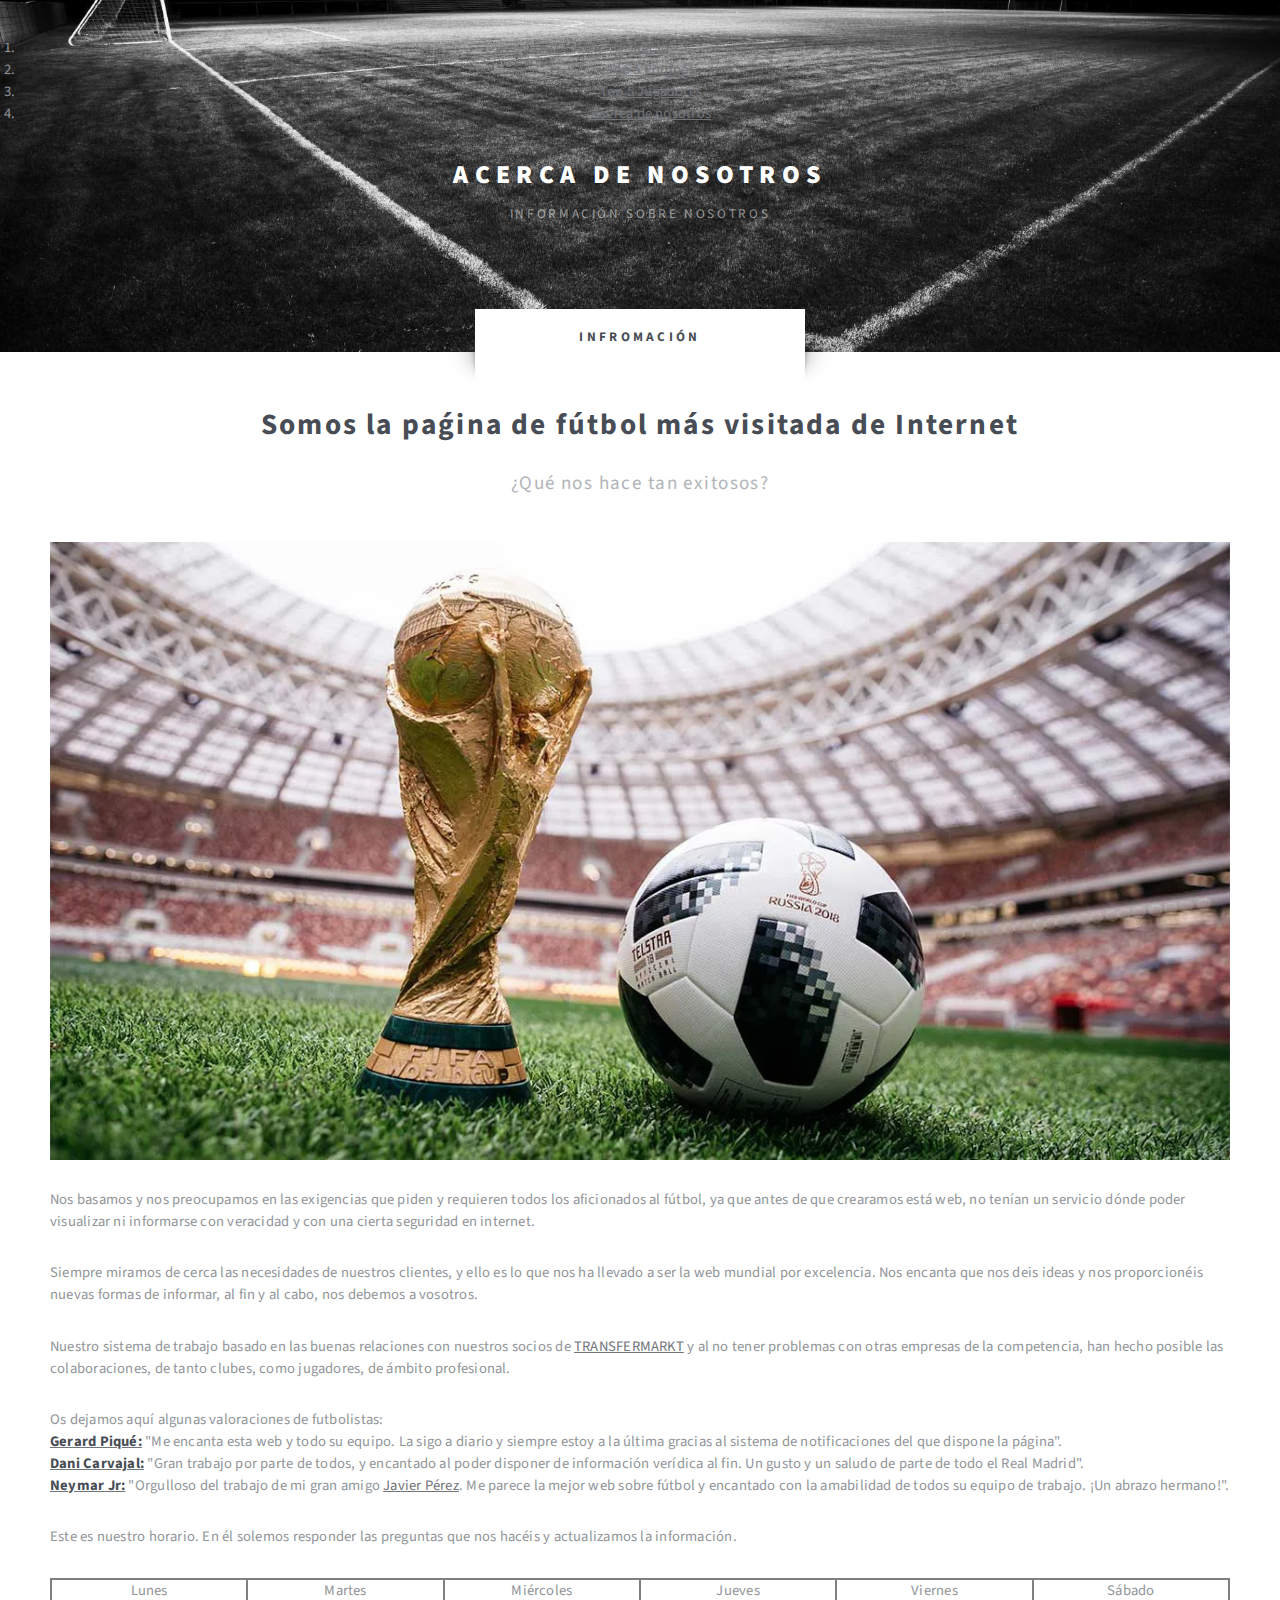
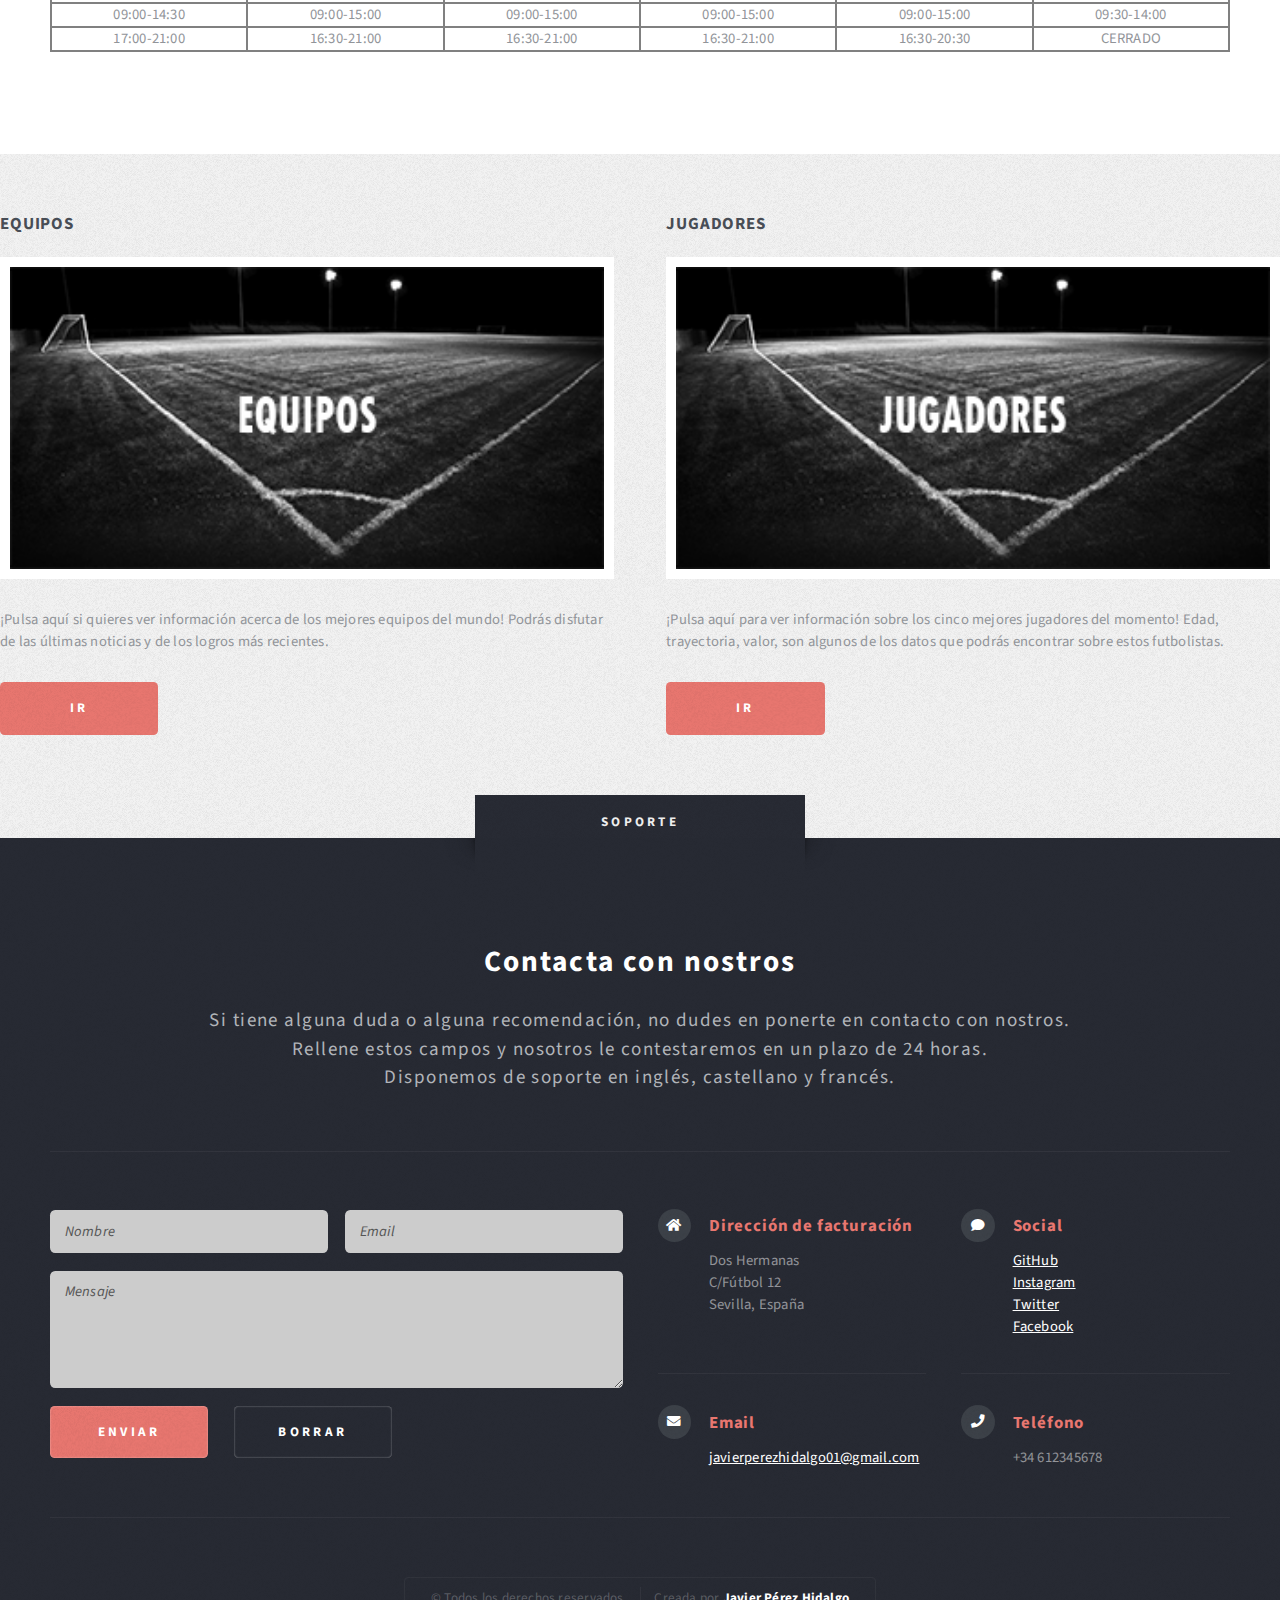
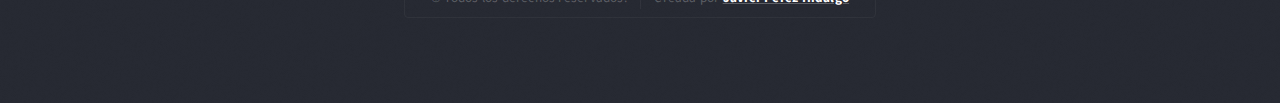
==== commit fc1145c4: "Página Acerca de Nosotros" ====
--- a/acercade.html
+++ b/acercade.html
@@ -1,7 +1,7 @@
 <!DOCTYPE HTML>
 <html lang="es" dir="ltr">
 	<head>
-		<title>Sobre nosotros</title>
+		<title>Acerca de nosotros</title>
 		<meta charset="utf-8" />
 		<meta name="viewport" content="width=device-width, initial-scale=1, user-scalable=no" />
 		<link rel="stylesheet" href="assets/css/main.css" />
@@ -20,17 +20,16 @@
 							<p>Información sobre nosotros</p>
 						</div>
 
-					<!-- Nav -->
-						<nav id="nav">
-							<ul>
-								<li><a href="index.html">Inicio</a></li>
-								<li><a href="equipos.html">Top 5 Equipos</a></li>
-								<li><a href="jugadores.html">Top 5 Jugadores</a></li>
-								<li class="current"><a href="acercade.html">Acerca de nosotros</a></li>
-							</ul>
-						</nav>
-
-				</section>
+						<!-- Nav -->
+							<nav id="nav">
+								<ol>
+									<li class="current"><a href="index.html">Inicio</a></li>
+									<li><a href="equipos.html">Top 5 Equipos</a></li>
+									<li><a href="jugadores.html">Top 5 Jugadores</a></li>
+									<li><a href="acercade.html">Acerca de nosotros</a></li>
+								</ol>
+							</nav>
+					</section>
 
 			<!-- Main -->
 				<div id="main" class="wrapper style2">
@@ -137,7 +136,7 @@
 
 									<!-- Contact Form -->
 										<section>
-											<form method="post" action="#">
+											<form id="request" class="main_form" action="http://www2.gonzalonazareno.org/josedom/resultado.php" method="post">
 												<div class="row gtr-50">
 													<div class="col-6 col-12-small">
 														<input type="text" name="name" id="contact-name" placeholder="Nombre" />
@@ -213,7 +212,6 @@
 							</div>
 						</div>
 					</section>
-
 	</div>
 
 		<!-- Scripts -->
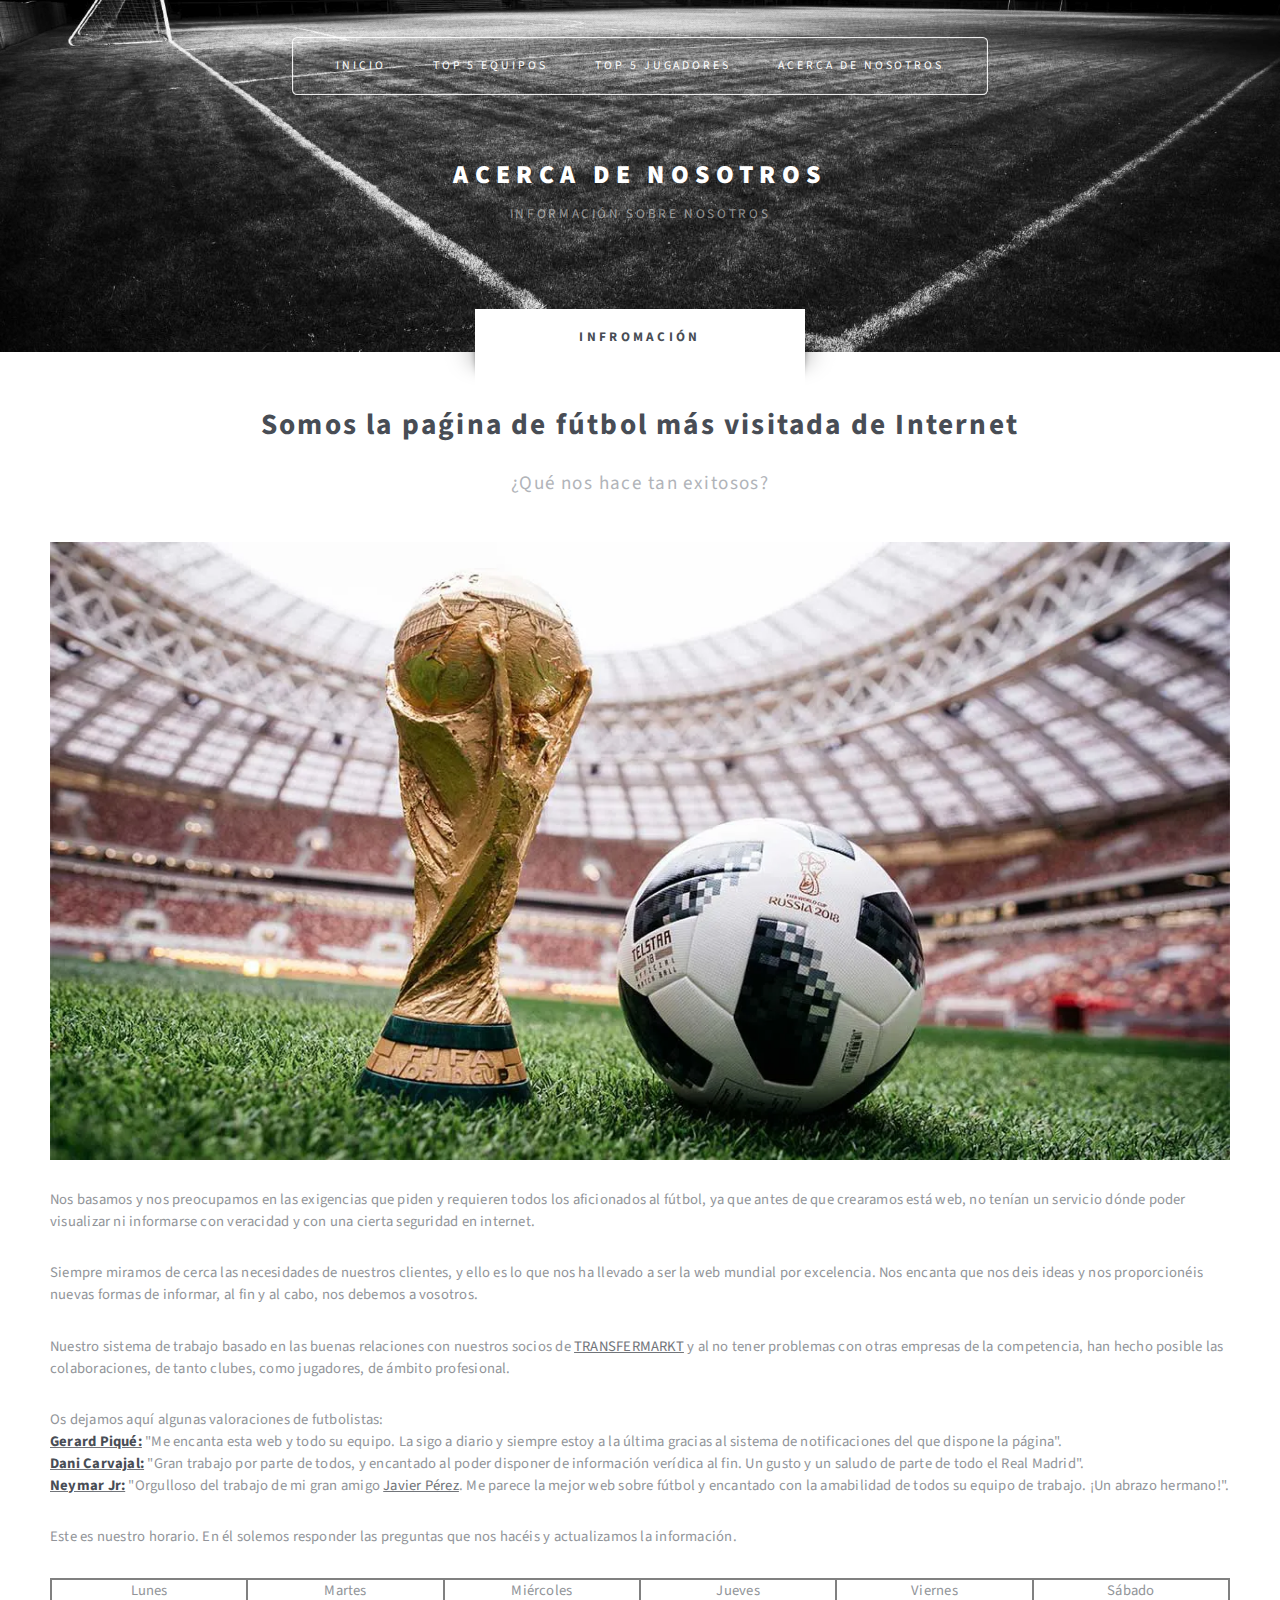
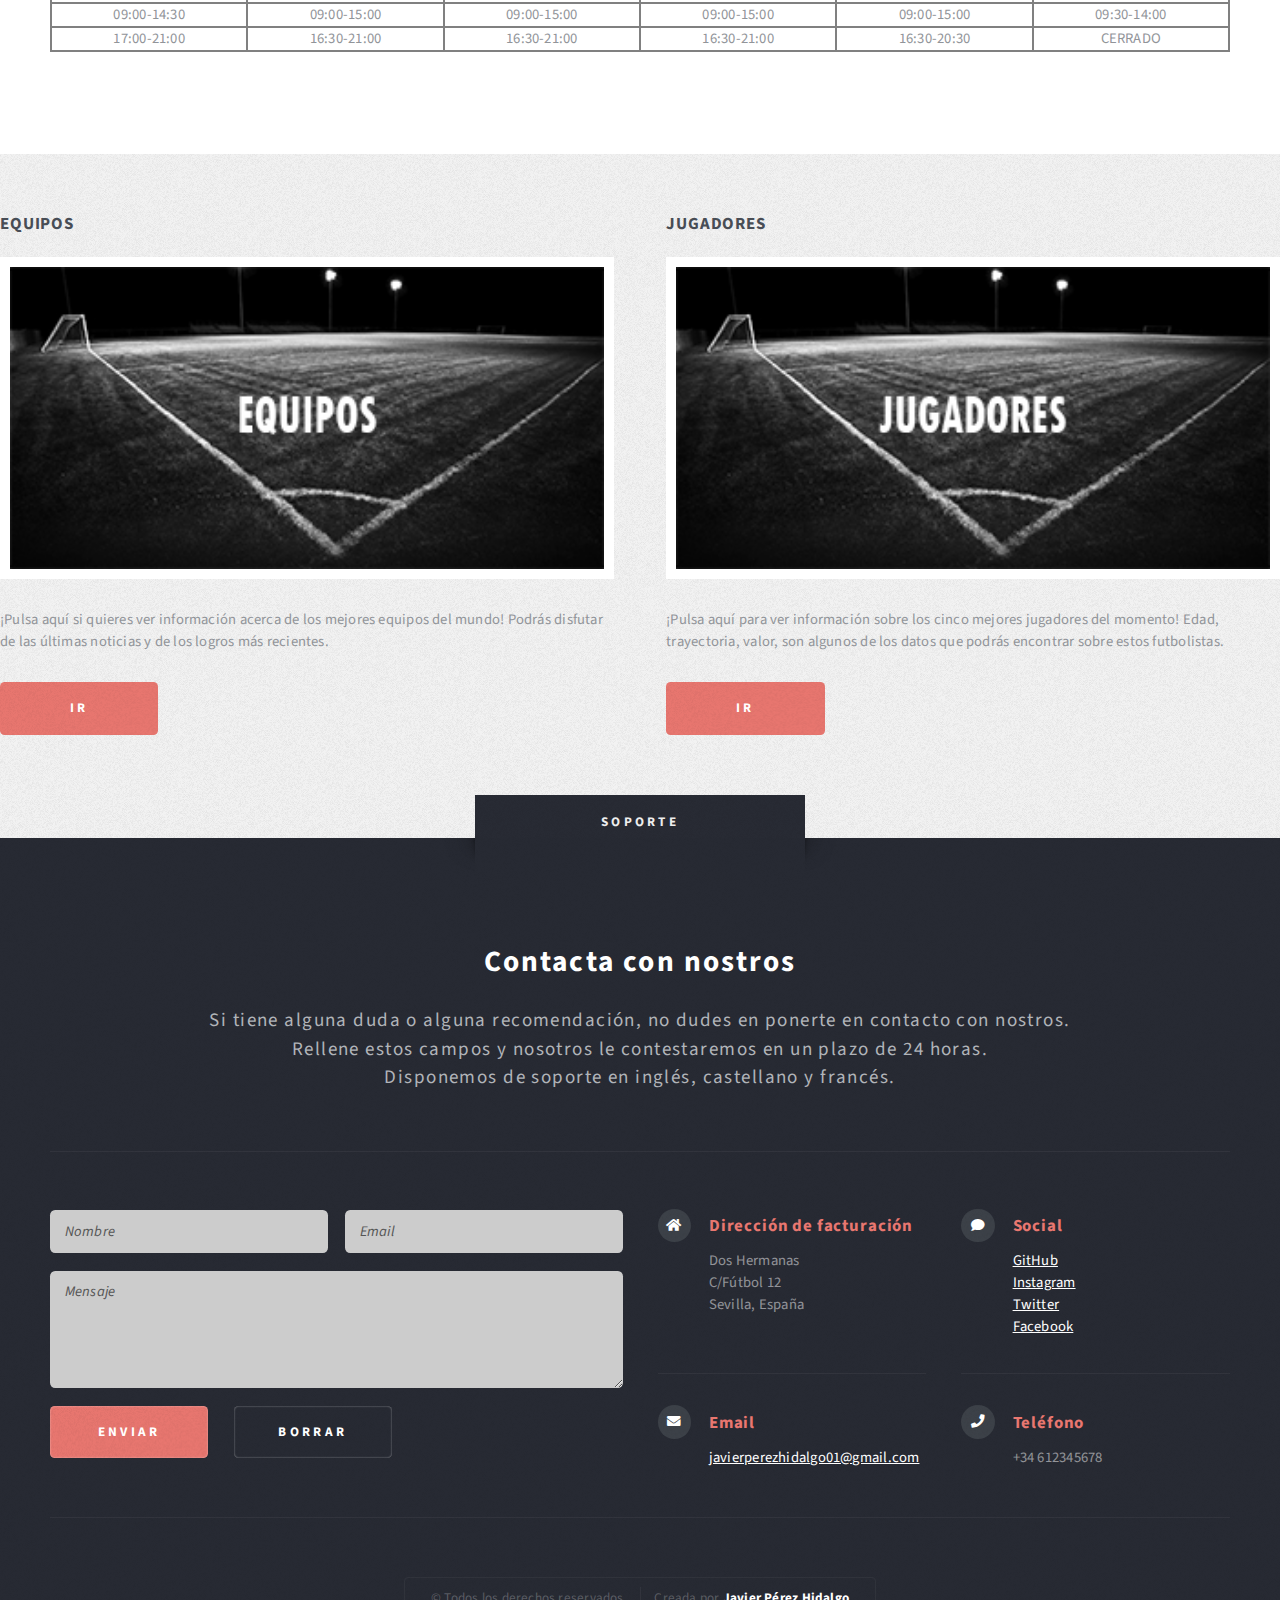
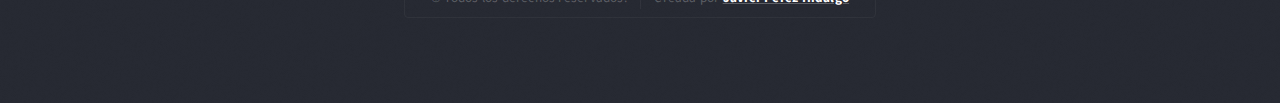
==== commit 97e1fe29: "Página Acerca de Nosotros" ====
--- a/acercade.html
+++ b/acercade.html
@@ -22,12 +22,12 @@
 
 						<!-- Nav -->
 							<nav id="nav">
-								<ol>
+								<ul>
 									<li class="current"><a href="index.html">Inicio</a></li>
 									<li><a href="equipos.html">Top 5 Equipos</a></li>
 									<li><a href="jugadores.html">Top 5 Jugadores</a></li>
 									<li><a href="acercade.html">Acerca de nosotros</a></li>
-								</ol>
+								</ul>
 							</nav>
 					</section>
 
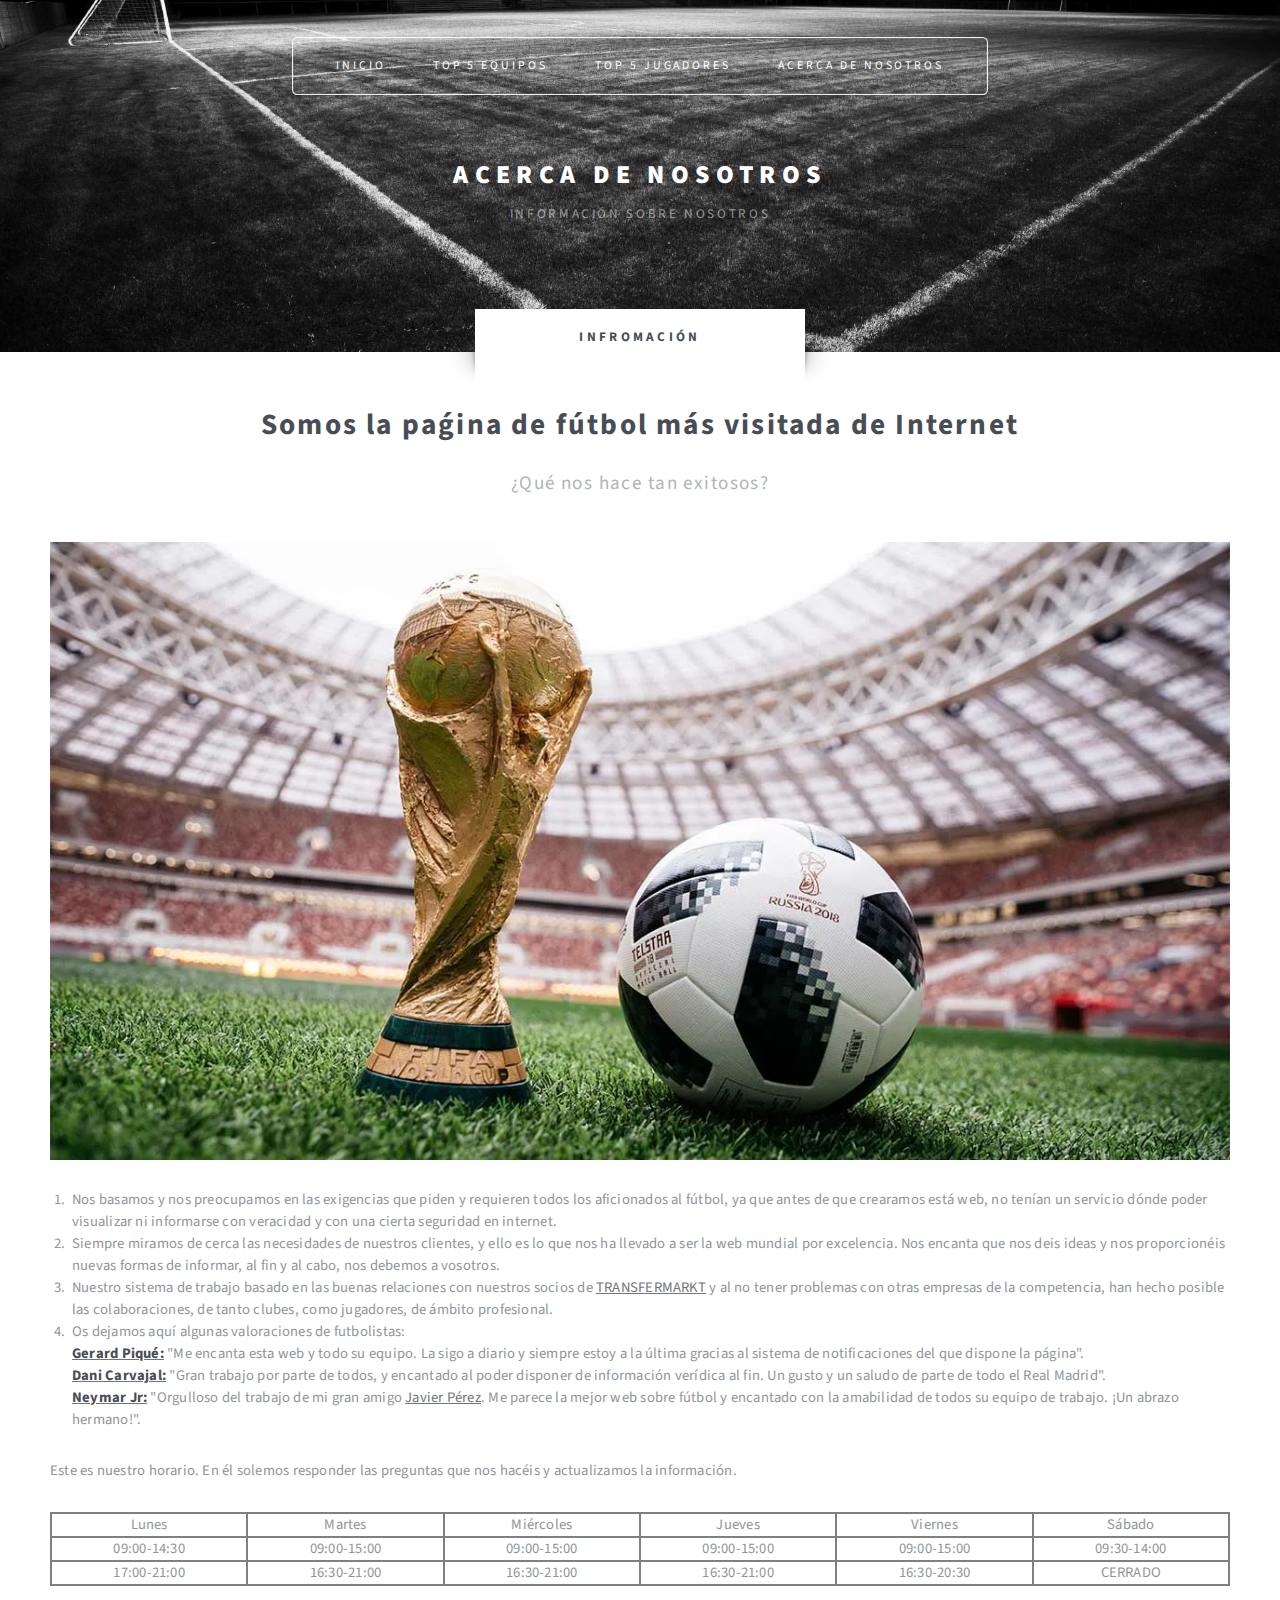
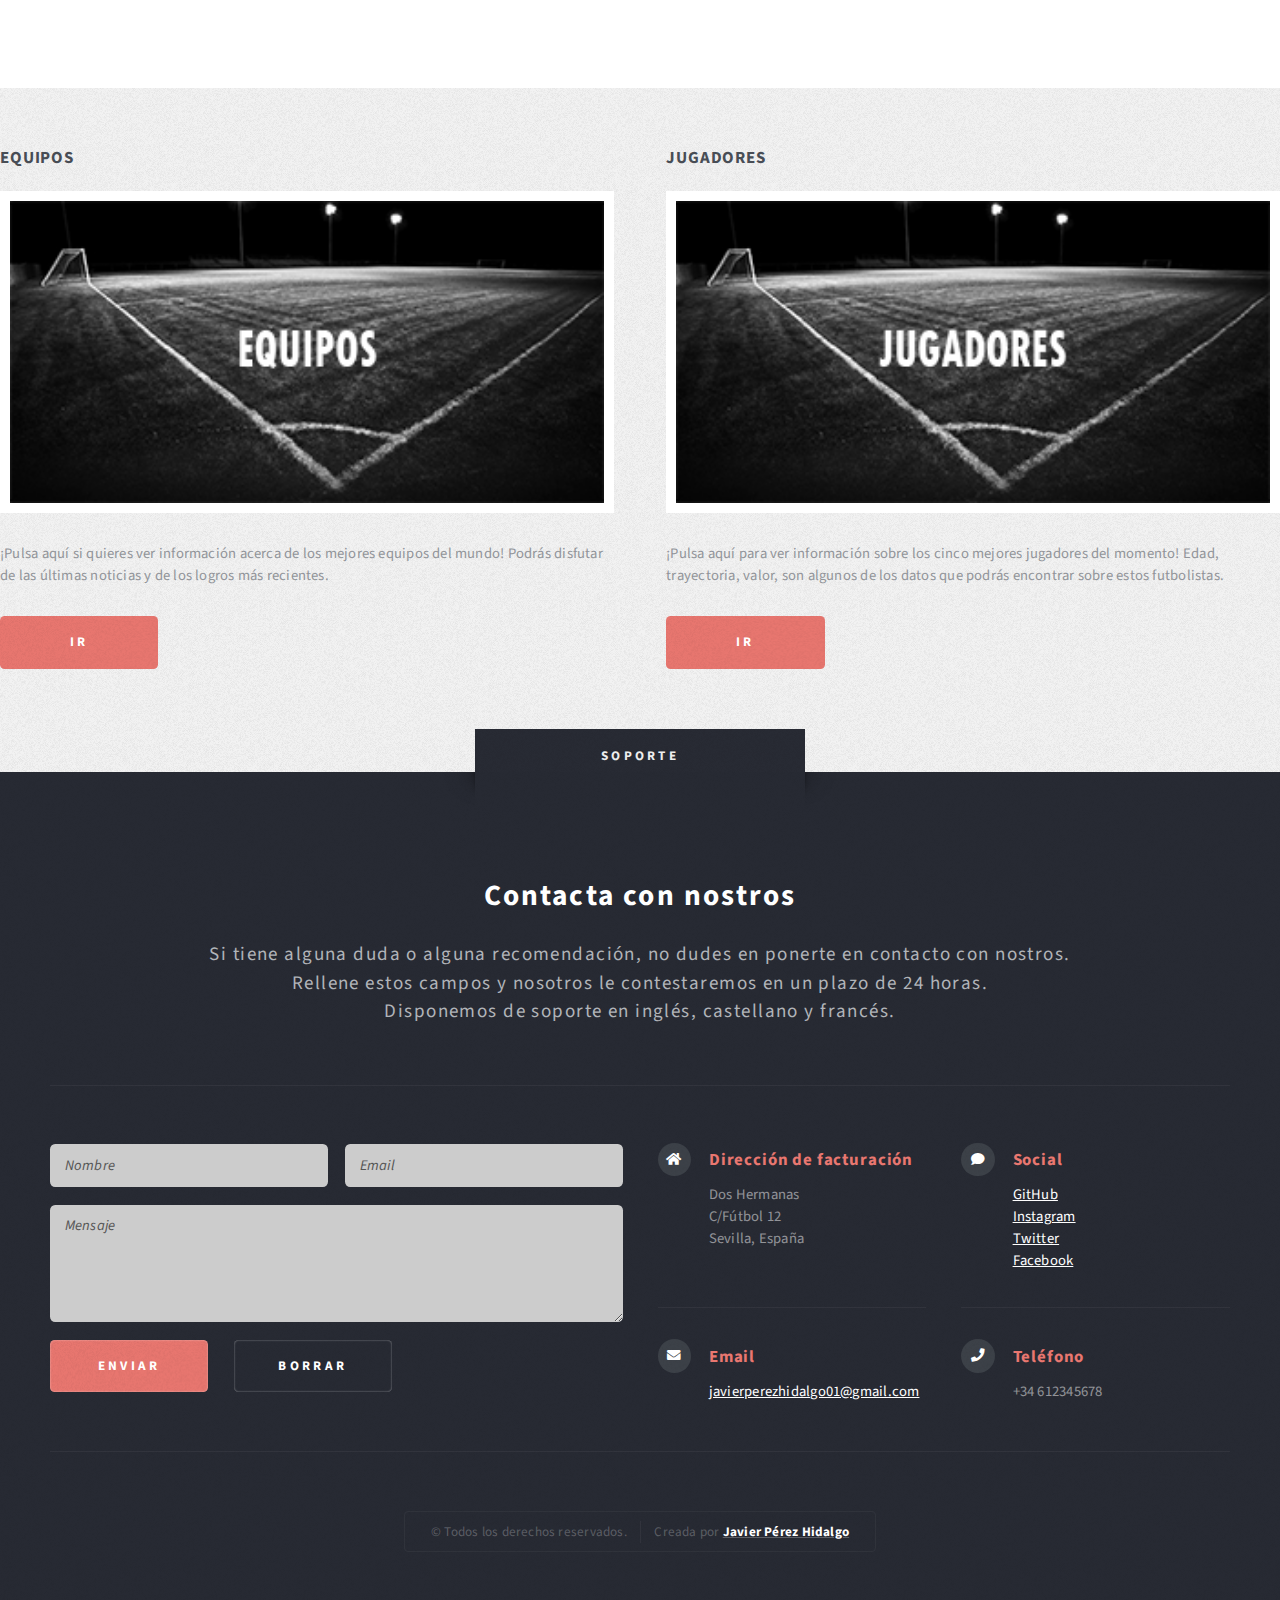
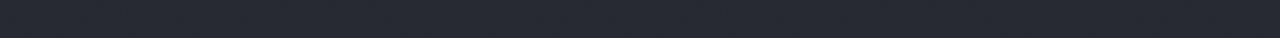
==== commit 19a3d886: "Página Acerca de Nosotros" ====
--- a/acercade.html
+++ b/acercade.html
@@ -46,23 +46,25 @@
 									<a class="image featured">
 										<img src="images/mundial.jpg" alt="" />
 									</a>
-									<p>Nos basamos y nos preocupamos en las exigencias que piden y requieren todos los
+									<ol>
+									<li>Nos basamos y nos preocupamos en las exigencias que piden y requieren todos los
 										aficionados al fútbol, ya que antes de que crearamos está web, no tenían un servicio dónde
-										 poder visualizar ni informarse con veracidad y con una cierta seguridad en internet.</p>
-									<p>Siempre miramos de cerca las necesidades de nuestros clientes, y ello es lo que nos
+										 poder visualizar ni informarse con veracidad y con una cierta seguridad en internet.</li>
+									<li>Siempre miramos de cerca las necesidades de nuestros clientes, y ello es lo que nos
 										 ha llevado a ser la web mundial por excelencia. Nos encanta que nos deis ideas y
-										  nos proporcionéis nuevas formas de informar, al fin y al cabo, nos debemos a vosotros.</p>
-									<p>Nuestro sistema de trabajo basado en las buenas relaciones con nuestros socios de <a href="https://www.transfermarkt.es/" class="nobr">TRANSFERMARKT</a>
+										  nos proporcionéis nuevas formas de informar, al fin y al cabo, nos debemos a vosotros.</li>
+									<li>Nuestro sistema de trabajo basado en las buenas relaciones con nuestros socios de <a href="https://www.transfermarkt.es/" class="nobr">TRANSFERMARKT</a>
 										y al no tener problemas con otras empresas de la competencia, han hecho posible las colaboraciones,
-										 de tanto clubes, como jugadores, de ámbito profesional.</p>
-									<p>Os dejamos aquí algunas valoraciones de futbolistas:<br />
+										 de tanto clubes, como jugadores, de ámbito profesional.</li>
+									<li>Os dejamos aquí algunas valoraciones de futbolistas:<br />
 										<a href="https://www.transfermarkt.es/gerard-pique/profil/spieler/18944" class="nobr"><strong>Gerard Piqué:</strong></a> "Me encanta esta web y todo su equipo. La sigo a diario
 										 y siempre estoy a la última gracias al sistema de notificaciones del que dispone la página".<br />
 										<a href="https://www.transfermarkt.es/daniel-carvajal/profil/spieler/138927" class="nobr"><strong>Dani Carvajal:</strong></a> "Gran trabajo por parte de todos, y encantado al poder disponer
 										  de información verídica al fin. Un gusto y un saludo de parte de todo el Real Madrid".<br />
 										<a href="https://www.transfermarkt.es/neymar/profil/spieler/68290" class="nobr"><strong>Neymar Jr:</strong></a> "Orgulloso del trabajo de mi gran amigo <a href="https://www.instagram.com/javierpzh/" class="nobr">Javier Pérez</a>.
 											 Me parece la mejor web sobre fútbol y encantado con la amabilidad de todos su equipo de trabajo. ¡Un abrazo hermano!".<br />
-									</p>
+									</li>
+								</ol>
 									<p>Este es nuestro horario. En él solemos responder las preguntas que nos hacéis y actualizamos la información.</p>
 									<table class="tg">
 	 									<tr>
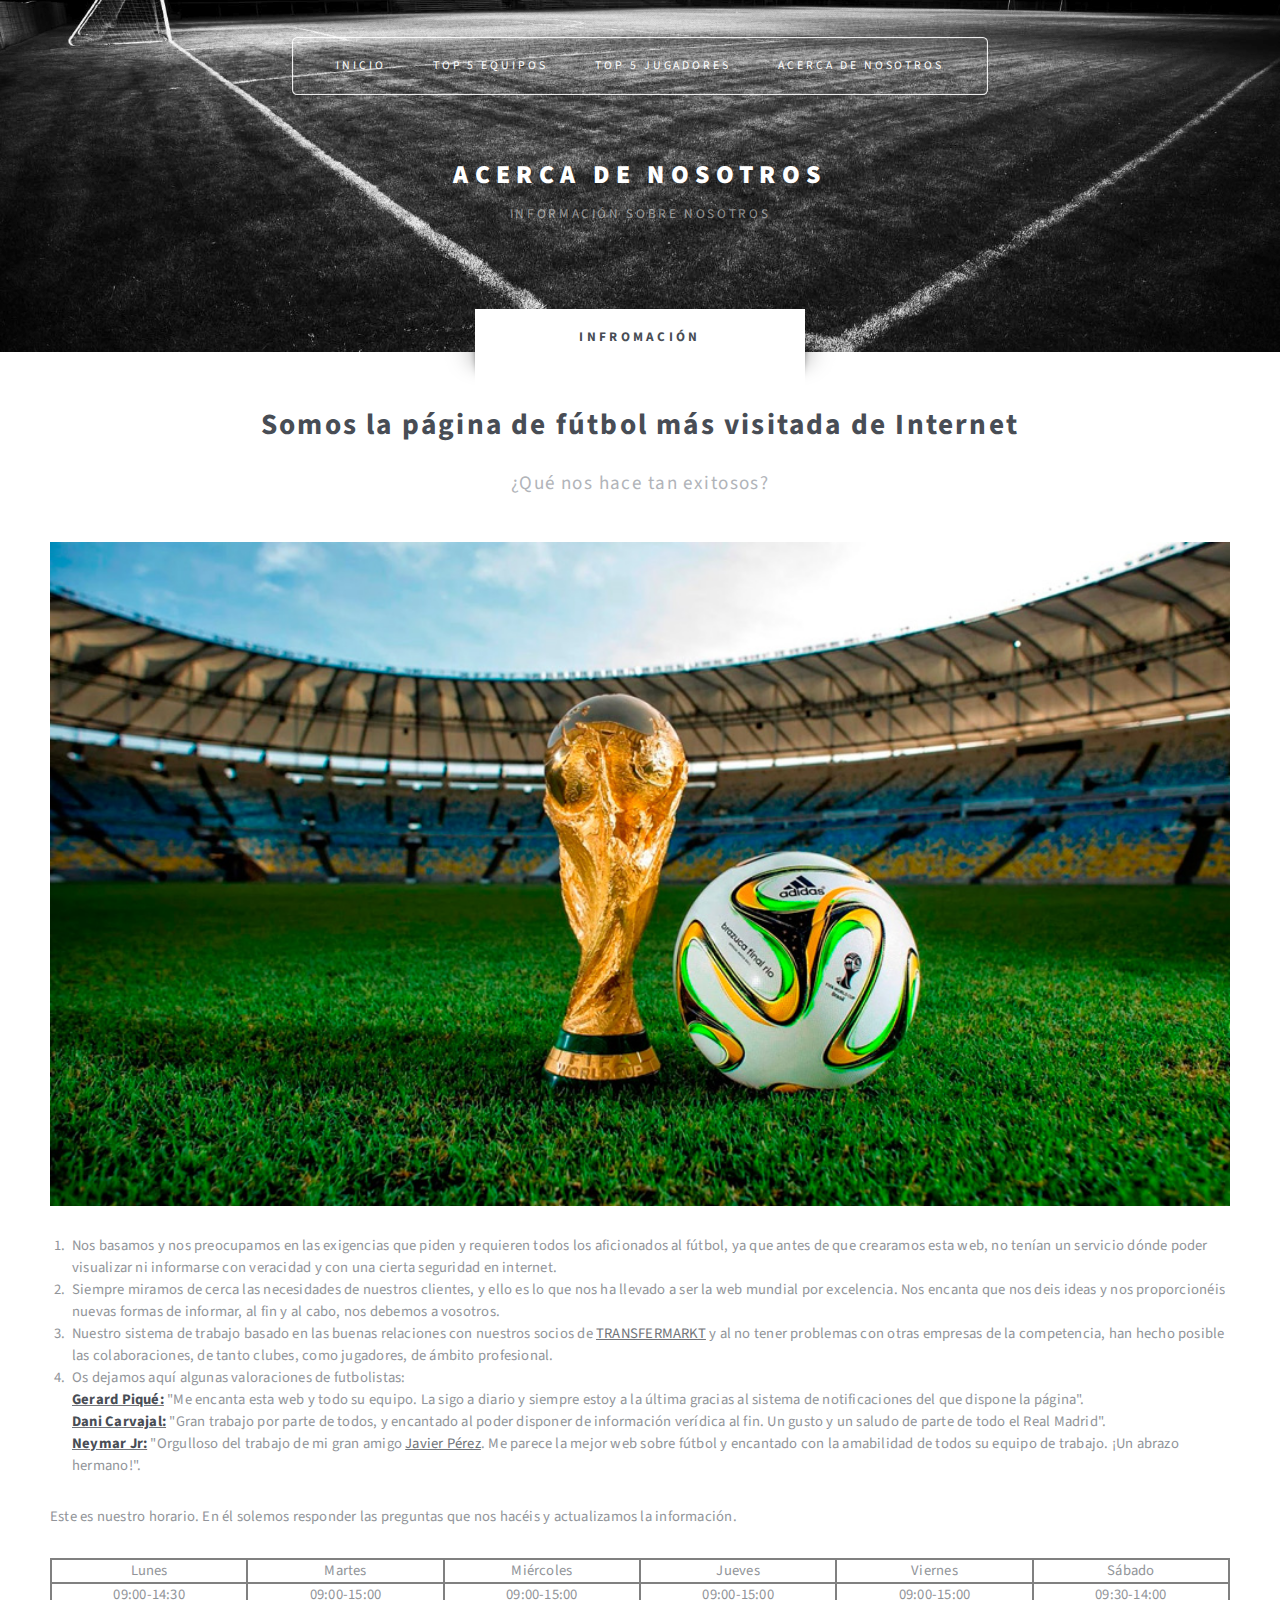
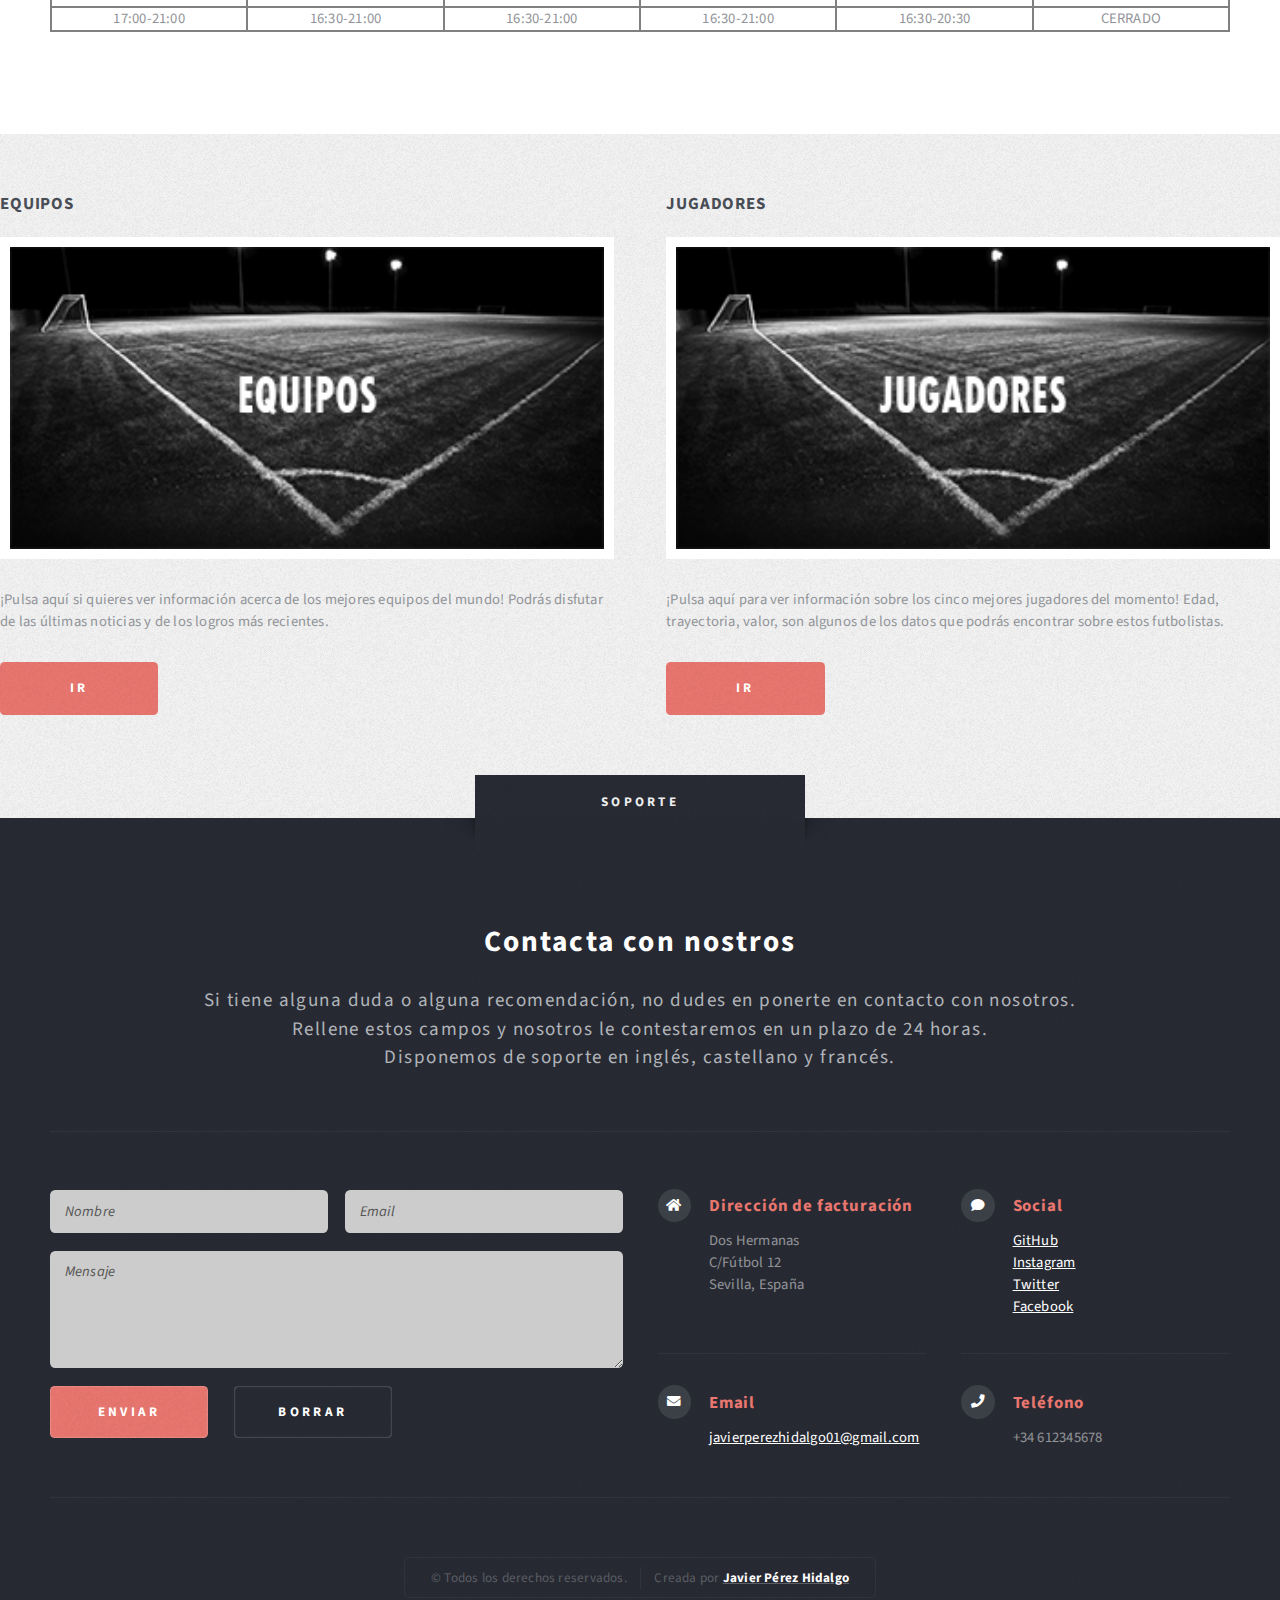
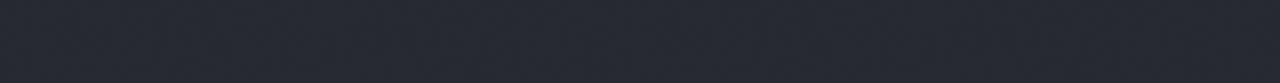
==== commit b879e35c: "Modificaciones finales" ====
--- a/acercade.html
+++ b/acercade.html
@@ -40,7 +40,7 @@
 							<div id="content">
 								<article class="box post">
 									<header class="style1">
-										<h2>Somos la paǵina de fútbol más visitada de Internet</h2>
+										<h2>Somos la página de fútbol más visitada de Internet</h2>
 										<p>¿Qué nos hace tan exitosos?</p>
 									</header>
 									<a class="image featured">
@@ -48,7 +48,7 @@
 									</a>
 									<ol>
 									<li>Nos basamos y nos preocupamos en las exigencias que piden y requieren todos los
-										aficionados al fútbol, ya que antes de que crearamos está web, no tenían un servicio dónde
+										aficionados al fútbol, ya que antes de que crearamos esta web, no tenían un servicio dónde
 										 poder visualizar ni informarse con veracidad y con una cierta seguridad en internet.</li>
 									<li>Siempre miramos de cerca las necesidades de nuestros clientes, y ello es lo que nos
 										 ha llevado a ser la web mundial por excelencia. Nos encanta que nos deis ideas y
@@ -130,7 +130,7 @@
 							<header class="style1">
 								<h2>Contacta con nostros</h2>
 								<p>
-									Si tiene alguna duda o alguna recomendación, no dudes en ponerte en contacto con nostros.<br />Rellene estos campos y nosotros le contestaremos en un plazo de 24 horas.<br />Disponemos de soporte en inglés, castellano y francés.
+									Si tiene alguna duda o alguna recomendación, no dudes en ponerte en contacto con nosotros.<br />Rellene estos campos y nosotros le contestaremos en un plazo de 24 horas.<br />Disponemos de soporte en inglés, castellano y francés.
 								</p>
 							</header>
 							<div class="row">
--- a/assets/css/main.css
+++ b/assets/css/main.css
@@ -2985,3 +2985,7 @@
 th, td {
   text-align: center;
 }
+iframe {
+	max-width:750px;
+	width:100%
+}
